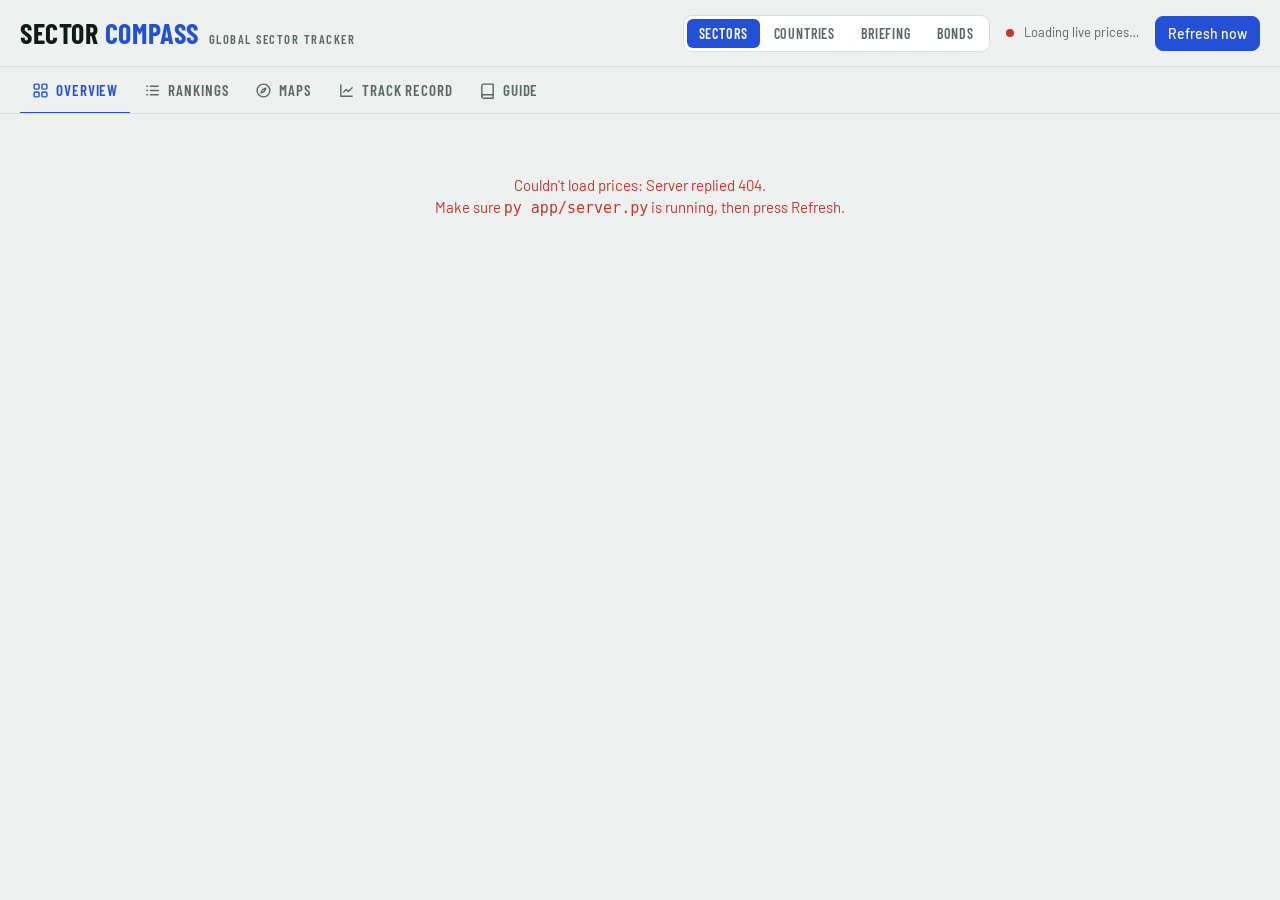
==== app/index.html @ 6d1238df "Link to Bond Compass from every page Co-Authored-By: Claude Opus 5.5 <noreply@anthropic.com>" ====
<!doctype html>
<html lang="en">
<head>
<meta charset="utf-8">
<meta name="viewport" content="width=device-width, initial-scale=1, viewport-fit=cover">
<title>Sector Compass</title>
<meta name="apple-mobile-web-app-capable" content="yes">
<meta name="mobile-web-app-capable" content="yes">
<meta name="apple-mobile-web-app-title" content="Sectors">
<meta name="theme-color" content="#0B1110" media="(prefers-color-scheme: dark)">
<meta name="theme-color" content="#EEF1F0" media="(prefers-color-scheme: light)">
<link rel="preconnect" href="https://fonts.googleapis.com">
<link rel="stylesheet" href="https://fonts.googleapis.com/css2?family=Barlow+Condensed:wght@500;600;700&family=Barlow:wght@400;500;600&family=JetBrains+Mono:wght@400;500&display=swap">
<link rel="stylesheet" href="common.css">
</head>
<body>
<header class="top">
  <div class="wrap">
    <div class="brand"><h1>Sector <span>Compass</span></h1><span class="eyebrow">Global sector tracker</span></div>
    <nav class="pages" aria-label="Pages"><a href="index.html" aria-current="page">Sectors</a><a href="world.html">Countries</a><a href="briefing.html">Briefing</a><a href="https://maxgilbertson.github.io/bond-compass/" title="Bond Compass: world government bonds">Bonds</a></nav>
    <div class="status"><span class="dot" id="dot"></span><span id="stamp">Loading live prices…</span></div>
    <button class="btn primary" id="refresh" type="button">Refresh now</button>
  </div>
</header>
<nav class="viewbar" aria-label="Parts of this page"><div class="wrap views" id="views">
  <button type="button" data-view="overview">Overview</button>
  <button type="button" data-view="rankings">Rankings</button>
  <button type="button" data-view="maps">Maps</button>
  <button type="button" data-view="record">Track record</button>
  <button type="button" data-view="guide">Guide</button>
</div></nav>

<main class="wrap" id="app"><div class="loading">Fetching live prices for sector and theme funds across 6 regions…</div></main>
<div class="tip" id="tip" hidden></div>

<script src="common.js"></script>
<script>
"use strict";
/* ---------------------------------------------------------------- static knowledge */
const SECTORS = {
  tech:   {name:"Technology", kind:"Cyclical growth", what:"Software, computer chips, hardware and IT services.",
           drivers:"How much businesses spend on IT and cloud services, spending on AI data centres, the boom-and-bust cycle in chip demand, profit growth.",
           rates:"A lot. Their profits are expected far in the future, so when interest rates rise, investors pay less for them today.",
           risks:"Prices falling back from high levels, export restrictions, a pause in AI spending, reliance on a few big customers."},
  fin:    {name:"Financials", kind:"Cyclical value", what:"Banks, insurers, brokers, asset managers and stock exchanges.",
           drivers:"Lending growth, the gap between what banks earn on loans and pay on deposits (bigger when long-term rates are well above short-term ones), bad-debt levels, deal-making and trading.",
           rates:"Helped when long-term rates rise above short-term ones; hurt when a recession brings more unpaid loans.",
           risks:"Loan defaults, customers pulling deposits, stricter rules, falling rates squeezing lending profits."},
  health: {name:"Health Care", kind:"Defensive", what:"Drug makers, biotech, medical devices, health insurers and services.",
           drivers:"New drugs and approvals, patents running out, ageing populations, government pricing rules.",
           rates:"Little for big drug makers; a lot for biotech, which relies on raising money.",
           risks:"Rules on drug prices, failed drug trials, patents expiring, cuts to what governments pay."},
  energy: {name:"Energy", kind:"Cyclical / inflation hedge", what:"Oil and gas producers, refiners, pipelines and oilfield services.",
           drivers:"Oil and gas prices, OPEC+ production decisions, how carefully companies spend, dividends and buybacks.",
           rates:"Little. It tends to do well when prices across the economy are rising.",
           risks:"A slump in oil prices, falling demand, windfall taxes, the shift to cleaner energy."},
  indu:   {name:"Industrials", kind:"Cyclical", what:"Aerospace and defence, machinery, transport, construction and trading houses.",
           drivers:"Business investment, factory activity surveys, infrastructure and defence budgets, freight volumes.",
           rates:"Some. Higher borrowing costs slow big projects.",
           risks:"A factory slowdown, supply-chain problems, tariffs and trade disputes."},
  discr:  {name:"Consumer Discretionary", kind:"Cyclical", what:"Things people want but don't need: cars, shops, travel, leisure, homebuilders, online retail.",
           drivers:"How confident shoppers feel, wages after inflation, how easy it is to borrow, the housing market.",
           rates:"A lot. Big purchases like cars and homes are often bought on credit.",
           risks:"Shoppers cutting back, rising unemployment, tariffs on imported goods."},
  staples:{name:"Consumer Staples", kind:"Defensive", what:"Everyday essentials: food, drinks, household and personal products, supermarkets.",
           drivers:"Steady demand, the ability to raise prices, ingredient and packaging costs, sales in emerging markets.",
           rates:"Some. Investors often treat them like bonds because of their steady dividends.",
           risks:"Rising costs, cheaper own-brand competition, weight-loss drugs reducing food sales."},
  util:   {name:"Utilities", kind:"Defensive / bond-like", what:"Electricity, gas and water companies and power producers.",
           drivers:"Profits set by regulators, electricity demand (including data centres), how much they spend on new plants and grids.",
           rates:"A lot. When interest rates rise, their dividends look less attractive next to safer bonds.",
           risks:"Rising interest rates, regulators' decisions, wildfire and storm damage claims."},
  mat:    {name:"Materials", kind:"Cyclical / commodity", what:"Chemicals, metals and mining, steel, building materials and gold miners.",
           drivers:"Commodity prices, demand from China, the US dollar, global factory output.",
           rates:"Little to some. A weaker dollar usually helps.",
           risks:"A China slowdown, too much supply, energy costs for European chemical makers."},
  re:     {name:"Real Estate", kind:"Rate-sensitive income", what:"Property companies and REITs (funds that own buildings): offices, warehouses, homes, data centres.",
           drivers:"How full buildings are, rents, property values, borrowing costs.",
           rates:"A lot. Property values usually fall when long-term interest rates rise.",
           risks:"Loans that must be refinanced at higher rates, empty offices, falling property values."},
  comm:   {name:"Communication Services", kind:"Mixed growth / defensive", what:"Telecoms, media, and online platforms such as search and social media.",
           drivers:"Advertising spending, subscriber growth, the cost of content, spending on mobile and fibre networks.",
           rates:"Some. Telecoms behave like bonds; online platforms behave like tech.",
           risks:"Advertising slumps, competition cases against big platforms, heavy network spending."},
};
const PHASE_COLORS = {"Early cycle":"var(--info)","Mid cycle":"var(--pos)","Late cycle":"var(--warn)","Contraction":"var(--neg)"};
const PHASE_PLAIN = {"Early cycle":"recovery","Mid cycle":"steady growth","Late cycle":"late expansion","Contraction":"recession"};
const phaseMix = cyc => cyc.phases.length>1? `a mix of ${cyc.phases.map(p=>PHASE_PLAIN[p]).join(" and ")}` : PHASE_PLAIN[cyc.phases[0]];
const MACRO_HINT = {
  "^VIX":"How big a swing investors expect in US shares over the next month. Under 16 = calm, over 25 = stressed. Spikes tend to favour steadier sectors like food, utilities and health care.",
  "^TNX":"What the US government pays to borrow for 10 years. When it rises, tech, utility and property shares usually suffer.",
  "CURVE":"How much more the US government pays to borrow for 10 years than for 3 months. Below zero ('inverted') has come before most US recessions.",
  "DX-Y.NYB":"The dollar against the euro, yen, pound and others; watch the direction. A strong dollar hurts US companies that sell abroad, commodities and emerging markets.",
  "CL=F":"Drives energy shares; a cost for airlines and chemical makers. Usually quoted per barrel (159 litres); shown here per litre.",
  "GC=F":"Bought as a safe haven in worrying times. Usually quoted per troy ounce (31.1 grams); shown here per gram.",
  "HG=F":"Copper goes into almost everything that gets built, so its price is a rough gauge of industrial demand. Shown per tonne (1,000 kg), the way the London Metal Exchange quotes it; US futures quote it per pound (0.45 kg).",
  "BTC-USD":"A gauge of how much risk investors are willing to take.",
};
const COLS = [
  {k:"r1d",l:"Today",cap:.02,tip:"Return today (or on the last trading day), including dividends"},
  {k:"r1w",l:"Week",cap:.04,tip:"Return over the last 5 trading days"},
  {k:"r1m",l:"1 mo",cap:.08,tip:"Return over the last month"},
  {k:"r3m",l:"3 mo",cap:.15,tip:"Return over the last 3 months"},
  {k:"ytd",l:"Since Jan 1",cap:.3,tip:"Return since 1 January"},
  {k:"r1y",l:"1 yr",cap:.4,tip:"Return over the last year"},
  {k:"r3y",l:"3 yr avg",cap:.2,tip:"Average yearly return over the last 3 years"},
];

/* ---------------------------------------------------------------- state */
const store = makeStore("sc.");
const S = {data:null, region:store.get("region","all"), q:"", sort:store.get("sort",{k:"score",dir:-1}),
           rrg:store.get("rrg","us"), sel:null, range:"1y", cur:store.get("cur","local"), pcur:store.get("pcur","gbp"),
           cols:store.get("cols","key"), dtab:"summary"};
// returns in the chosen currency: each fund's own currency, or converted into pounds
const rv = (r,k) => S.cur==="gbp" ? (r.gbp||{})[k] : r.m[k];
const curWord = () => S.cur==="gbp" ? "in pounds" : "in each fund's own currency";
const grp = id => (S.data.groups.find(g=>g.id===id)||{});
const groupName = id => grp(id).name||id;
const fundName = sym => { const r=S.data.rows.find(x=>x.symbol===sym); return r? `${r.name} (${groupShort(r.group)})` : sym; };
const groupShort = id => ({us:"US",global:"Global",europe:"Europe",japan:"Japan",canada:"Canada",themes:"Theme"})[id]||id;
// what each fund is compared with, in plain words ("the whole US market (S&P 500)") and short ("S&P 500")
const benchPlain = id => grp(id).plain||"its region's whole market";
const benchShort = id => grp(id).short||"the whole market";
const REGION_MKT = "the whole stock market of its region";
function vsListText(){ // "US sectors and themes vs the S&P 500, ..." built from the data so it stays in sync with universe.py
  const g=id=>grp(id).bench_name;
  return `US sectors and themes vs the ${g("us")}, European vs the ${g("europe")}, Japanese vs ${g("japan")}, Canadian vs the ${g("canada")}, and global sector funds vs all world stocks (${g("global")})`;
}

/* ---------------------------------------------------------------- narrative */
function narrative(r){
  const m=r.m, bp=benchPlain(r.group), bench=S.data.benches[r.group]||{}, out=[];
  const gb=S.cur==="gbp", sign=gb?"£":(CCY_SIGN[r.ccy]||""), fy=gb?(r.gbp||{}).r1y:m.r1y, by=gb?(bench.gbp||{}).r1y:null;
  if(m.r1y!=null){
    let s=`${m.r1y>=0?"Up":"Down"} ${pct(Math.abs(m.r1y),1,false)} over the past year${gb?" in its own currency":""}.`;
    if(m.rs1y!=null){ const br=m.r1y-m.rs1y, shown=(+(m.r1y*100).toFixed(1) - +(br*100).toFixed(1))/100;
      s+=` ${bp[0].toUpperCase()+bp.slice(1)} ${br>=0?"rose":"fell"} ${pct(Math.abs(br),1,false)}, so this did ${betterWorse(shown)}.`;
      const b1=gb?by:br;
      if(sign&&fy!=null&&b1!=null) s+=` ${sign}1,000 put in a year ago would now be about ${sign}${Math.round(1000*(1+fy)).toLocaleString()}, against ${sign}${Math.round(1000*(1+b1)).toLocaleString()} in ${benchShort(r.group)==="world stocks"?"world stocks":"the "+benchShort(r.group)}${gb?" (in pounds)":""}.`; }
    out.push(s);
  }
  out.push(m.trend===4?"Clear uptrend: the price is above its average over the last 50 trading days (about 2½ months) and 200 trading days (about 10 months), and the 10-month average is rising."
    : m.trend===0?"Clear downtrend: the price is below both its 50-day and 200-day averages, and the 200-day average is falling."
    : m.vs200>0?`Mixed trend: it passes ${m.trend} of 4 uptrend checks, and is still above its 200-day (about 10-month) average price.`
    : `Mixed trend: it passes ${m.trend} of 4 uptrend checks, and is below its 200-day (about 10-month) average price, so the long-term trend is not yet repaired.`);
  const qs=quadSentence(m.quad,bp); if(qs) out.push(`Rotation (${m.quad}): ${qs}`);
  const ht=historyText(m,false); if(ht) out.push("Score changes (out of 100): "+ht);
  const bf=bench.facts||{};
  if(m.pe!=null&&bf.pe) out.push(`Price vs profits: buyers pay ${m.pe.toFixed(1)} times the last year's profits here (P/E), against ${bf.pe.toFixed(1)} for ${bp}, `+
    (Math.abs(m.peRel)<0.05?"about the same."
     :`so it is ${pct(Math.abs(m.peRel),0,false)} ${m.peRel>0?"pricier":"cheaper"}.`+
      (m.peRel>0.25?" Investors are paying up for expected growth, so disappointments can hurt."
       :m.peRel<-0.2?" Often cheap for a reason, but low expectations can cushion bad news.":"")));
  if(m.vol!=null){ const bv=(bench.m||{}).vol;
    out.push(`Risk: over the last 3 months its volatility (a measure of typical daily ups and downs, scaled to a year; higher = bumpier) was ${pct(m.vol,0,false)}${bv?`, against ${pct(bv,0,false)} for the ${benchShort(r.group)}`:""}. `+
      `Its biggest drop in the past year was ${pct(Math.abs(m.mdd),1,false)}, and ${m.offHigh>-0.005?"it is at or very near its highest price of the past year":`it is now ${pct(Math.abs(m.offHigh),1,false)} below its highest price of the past year`}.`); }
  if(m.rsi!=null){ if(m.rsi>=70) out.push(`Timing: its recent gains have been much bigger than its recent losses (RSI ${m.rsi.toFixed(0)}; 70 or more is called 'overbought'). Buying right after a sharp run-up carries the risk of a short-term dip.`);
    else if(m.rsi<=30) out.push(`Timing: its recent losses have been much bigger than its recent gains (RSI ${m.rsi.toFixed(0)}; 30 or under is called 'oversold'). Short bounces are common, but it can keep falling, so wait for the trend to turn.`);
    else out.push(`Timing: RSI ${m.rsi.toFixed(0)}: it has not risen or fallen unusually fast lately.`); }
  const cyc=S.data.cycle, fav=cyc.favoured, phase=phaseMix(cyc);
  out.push(fav.includes(r.key) ? `Economic cycle: our US market signals point to ${phase} (see the Overview tab), and this sector has tended to do well then.`
                                                    : `Economic cycle: our US market signals point to ${phase} (see the Overview tab), when this sector has not usually led.`);
  return out;
}
function reasonShort(r){
  const m=r.m, bits=[];
  if(m.rs1y!=null) bits.push(`${aheadBehind(m.rs1y,0)} ${relPrep(m.rs1y)}${benchShort(r.group)==="world stocks"?"world stocks":"the "+benchShort(r.group)} over the past year`);
  bits.push(TREND_WORD[m.trend]);
  if(m.quad) bits.push(QUAD_PLAIN[m.quad]);
  if(m.d1w!=null&&Math.abs(m.d1w)>=1) bits.push(`score ${m.d1w>0?"up":"down"} ${Math.round(Math.abs(m.d1w))} this week`);
  if(m.rsi>=70) bits.push("rose fast recently"); if(m.rsi<=30) bits.push("fell fast recently");
  return bits.join(" · ");
}

/* ---------------------------------------------------------------- render: page */
function filtered(){
  const q=S.q.trim().toLowerCase();
  return S.data.rows.filter(r=>(S.region==="all"||r.group===S.region) &&
    (!q || (r.name+" "+r.symbol+" "+r.fund+" "+groupName(r.group)+" "+(SECTORS[r.key]||{}).name).toLowerCase().includes(q) || holdingMatch(r)));
}
function sorted(rows){
  const {k,dir}=S.sort, get = r => k==="name"?r.name : k==="quad"?["Lagging","Improving","Weakening","Leading"].indexOf(r.m.quad) : COLS.some(c=>c.k===k)? rv(r,k) : r.m[k];
  return rows.slice().sort((a,b)=>{ const x=get(a), y=get(b); if(x==null) return 1; if(y==null) return -1;
    return (typeof x==="string"? x.localeCompare(y) : x-y)*dir; });
}
const seg=(attr,cur,opts,label)=>`<span class="seg" role="group" aria-label="${label}">${opts.map(([v,l])=>`<button type="button" data-${attr}="${v}" aria-pressed="${cur===v}">${l}</button>`).join("")}</span>`;

function render(){
  const D=S.data, app=$("#app"), n=D.rows.length;
  // a remembered choice from an older version (e.g. the removed "Countries" group) falls back to a valid one
  if(S.region!=="all"&&!D.groups.some(g=>g.id===S.region)) S.region="all";
  if(!D.groups.some(g=>g.id===S.rrg)) S.rrg="us";
  if(!COLSETS.some(([k])=>k===S.cols)) S.cols="key";
  app.innerHTML = `
  <div class="view" data-view="overview">
    <div class="intro">${icon("info",17)}<span>Each sector fund is compared with <b>the whole stock market of its own region</b> (US Technology with the S&amp;P 500, for example) and given a <b>score from 0 to 100</b>: 50 is the middle, 60 or more is favoured, under 40 is weak. It describes what has been happening, not what will happen. <a href="#guide">How to read this page</a></span></div>
    <section>${secHead({eyebrow:"At a glance",title:"Today in sectors"})}${heroGrid(heroCards())}</section>
    <section>${secHead({eyebrow:"Shortlist",title:"What the data favours today",lead:`The strongest, the improving and the weakest of all ${n} funds. Click a card for the full breakdown.`,right:trustBadge(D.backtest)})}
      ${more("shortlist",`<p>The score combines how each fund has done against the whole stock market of its region (over 3, 6 and 12 months), how healthy its price trend is, its gain for the risk taken, and the size of its biggest recent drop.</p><p><b>Turnaround watch</b> lists funds that have been behind their region's market lately but are improving: wait until the price trend turns up too. Read the <a href="#limits">limitations</a> before acting on any of it.</p>`)}
      <div class="picks">${ideas()}</div></section>
    <section id="economy">${secHead({eyebrow:"Economic backdrop",title:"Where is the economy in its cycle?",lead:"An automatic read of US market signals. Different sectors have tended to do best in different phases."})}
      ${more("cycle-how",`<p>Economies move through phases: recovery, steady growth, late expansion and recession. This read combines the gap between long- and short-term interest rates, oil, copper against gold, how nervous investors are, and the US stock market's trend.</p>`)}
      <div class="backdrop">${cycleCard()}<div class="macro">${macroTiles()}</div></div>
      <div style="margin-top:10px">${more("macro-how",macroHints(),"What these measures mean")}</div></section>
    ${changesSection(D.changes,{nameOf:fundName,noun:"funds"})}
  </div>

  <div class="view" data-view="rankings">
    <section id="ranking">${secHead({eyebrow:"Full ranking",title:"Every sector, scored",lead:`All ${n} funds. Click a row for its full breakdown, or a column header to sort.`})}
      <div class="toolbar"><div class="tabs" role="group" aria-label="Region">${[["all","All"],...D.groups.map(g=>[g.id,groupShort(g.id)])].map(([id,l])=>
          `<button class="tab" type="button" data-region="${id}" aria-pressed="${S.region===id}">${esc(l==="Theme"?"Themes":l)}</button>`).join("")}</div>
        <input class="search" id="search" type="search" placeholder="Search sector, ticker or company (e.g. Nvidia)" value="${esc(S.q)}" aria-label="Search"></div>
      <div class="toolbar"><span class="seg-lab">Columns</span>${seg("cols",S.cols,COLSETS,"Columns to show")}
        <span class="seg-lab">Returns in</span>${seg("cur",S.cur,[["local","Own currency"],["gbp","Pounds (£)"]],"Return currency")}</div>
      <div class="tablebox" id="tablebox"></div>
      <div style="margin-top:10px">${more("glossary",glossary(n),"What do the columns mean?")}</div></section>
  </div>

  <div class="view" data-view="maps">
    <section>${secHead({eyebrow:"Maps",title:"Where sectors stand",lead:"Who is gaining on their market right now, and how each sector scores in each region."})}
    <div class="two">
      <div class="card panel rrgbox">${secHead({eyebrow:"Rotation map",title:"Who is gaining on the market?",h:"h3",
          right:`<select id="rrgsel" class="btn" aria-label="Region for rotation map">${D.groups.map(g=>`<option value="${g.id}" ${S.rrg===g.id?"selected":""}>${esc(g.name)}</option>`).join("")}</select>`})}
        <p class="note" id="rrgcap" style="margin:0 0 8px"></p>
        ${more("rrg-how",`<p>Right of centre = doing better than the market lately; left = doing worse. Above centre = gaining ground; below = losing ground. Funds tend to circle clockwise: Improving → Leading → Weakening → Lagging. The big dot is today; the tail shows the last 6 weeks. Click a dot for the full breakdown.</p>`,"How to read this map")}
        <div id="rrg"></div></div>
      <div class="card panel">${secHead({eyebrow:"Across regions",title:"Same sector, different region",h:"h3"})}
        <p class="note" style="margin:0 0 8px">Average score (0–100) of each sector's funds in each region: green = strong, red = weak. Click a cell for its best fund.</p>
        ${more("matrix-how",`<p>Each fund is judged against its own region's whole stock market, so this shows where a sector is strong within its region; it doesn't directly compare one region's returns with another's. ✓ = this sector has usually done well in the economy's current phase.</p>`,"How to read this table")}
        <div style="overflow-x:auto">${matrix()}</div></div>
    </div></section>
  </div>

  <div class="view" data-view="record">
    ${paperSection(D.paper,{noun:"sector funds",nameOf:fundName,mkt:"each holding's own regional market",cur:S.pcur})}
    ${backtestSection(D.backtest,{noun:"funds",one:"fund",vs:"the whole stock market of their own region",vsShort:"their region's whole market",vsList:vsListText()})}
  </div>

  <div class="view" data-view="guide">${guide(n)}</div>`;

  renderTable(); restoreOpen(app); Views.apply();
  const press=(attr,v)=>app.querySelectorAll(`[data-${attr}]`).forEach(x=>x.setAttribute("aria-pressed",x.dataset[attr]===v));
  app.querySelectorAll("[data-cur]").forEach(b=>b.onclick=()=>{S.cur=b.dataset.cur;store.set("cur",S.cur);press("cur",S.cur);renderTable();});
  app.querySelectorAll("[data-cols]").forEach(b=>b.onclick=()=>{S.cols=b.dataset.cols;store.set("cols",S.cols);press("cols",S.cols);renderTable();});
  app.querySelectorAll("[data-region]").forEach(b=>b.onclick=()=>{S.region=b.dataset.region;store.set("region",S.region);press("region",S.region);renderTable();});
  app.querySelectorAll("[data-pcur]").forEach(b=>b.onclick=()=>{S.pcur=b.dataset.pcur;store.set("pcur",S.pcur);const y=scrollY;render();scrollTo(0,y);});
  $("#search").oninput=e=>{S.q=e.target.value;renderTable();};
  $("#rrgsel").onchange=e=>{S.rrg=e.target.value;store.set("rrg",S.rrg);renderRRG();};
}

/* ---------------------------------------------------------------- overview */
function heroCards(){
  const D=S.data, rs=D.rows.filter(r=>r.m.score!=null), n=rs.length, cyc=D.cycle;
  const top=rs.slice().sort((a,b)=>b.m.score-a.m.score)[0];
  const riser=rs.filter(r=>r.m.d1w!=null).sort((a,b)=>b.m.d1w-a.m.d1w)[0];
  const up=rs.filter(r=>r.m.vs200!=null&&r.m.vs200>0).length, vix=(D.macro||{})["^VIX"];
  const mood=v=>v<16?"Calm":v<=25?"Normal":"Stressed";
  return [
    stat({label:"Economic read",ico:"conditions",href:"#economy",value:`<i class="dotc" style="background:${PHASE_COLORS[cyc.primary]}"></i>${esc(cyc.phase)}`,
      body:`<div class="phasebar">${Object.entries(cyc.weights).map(([k,v])=>`<i style="flex:${v};background:${PHASE_COLORS[k]}" title="${esc(k)}: ${Math.round(v*100)}% of the evidence"></i>`).join("")}</div>`,
      sub:esc(cap(phaseMix(cyc)))}),
    top&&stat({label:"Highest score",ico:"award",open:top.symbol,body:ringRow(top.m.score,top.name,`${esc(groupName(top.group))} · ${esc(top.m.signal)}`)}),
    riser&&riser.m.d1w>=1&&stat({label:"Biggest score rise this week",ico:"up",open:riser.symbol,
      body:ringRow(riser.m.score,riser.name,`${esc(groupName(riser.group))} · up ${Math.round(riser.m.d1w)} this week`)}),
    stat({label:`Signals across all ${n} funds`,ico:"bars",href:"#ranking",body:sigDist(rs.map(r=>r.m.signal))}),
    stat({label:"In a long-term uptrend",ico:"trend",value:`${up} <span class="muted" style="font-size:16px;font-weight:500">of ${n}</span>`,body:meter(up/n),
      sub:"funds trading above their 200-day (about 10-month) average price"}),
    vix&&stat({label:"Fear gauge (VIX)",ico:"gauge",value:vix.price.toFixed(1),body:sparkSVG(vix.spark,{w:200,h:30,color:"var(--warn)"}),
      sub:`${mood(vix.price)}: under 16 is calm, over 25 is stressed. Chart: 6 months.`}),
  ];
}
function cycleCard(){
  const cyc=S.data.cycle, fav=cyc.favoured;
  return `<div class="card cycle">
    <div><div class="eyebrow">Current read</div><div class="phase"><i class="dotc" style="background:${PHASE_COLORS[cyc.primary]};width:16px;height:16px"></i>${esc(cyc.phase)}</div>
      <div class="muted" style="font-size:14px;margin-top:4px">${esc(cap(phaseMix(cyc)))}</div></div>
    <div class="phasebar" title="How the evidence is weighted between the four phases">${Object.entries(cyc.weights).map(([k,v])=>`<i style="flex:${v};background:${PHASE_COLORS[k]}" title="${esc(k)}: ${Math.round(v*100)}% of the weighted evidence"></i>`).join("")}</div>
    <div class="phaselegend">${Object.entries(cyc.weights).map(([k,v])=>`<span><i class="sw" style="background:${PHASE_COLORS[k]}"></i>${esc(k.replace(" cycle",""))} (${esc(PHASE_PLAIN[k])}) <b>${Math.round(v*100)}%</b></span>`).join("")}</div>
    <div><div class="eyebrow" style="margin-bottom:6px">Sectors that have usually done well in this phase</div>
      <div class="chips">${fav.map(k=>`<span class="chip" title="${esc(SECTORS[k].what)}">${esc(SECTORS[k].name)}</span>`).join("")}</div></div>
    ${more("cycle-why",`<ul>${cyc.notes.map(x=>`<li>${esc(x)}</li>`).join("")}</ul>`,"Why we read it this way")}
  </div>`;
}
const MACRO_ORDER=["^VIX","^TNX","CURVE","DX-Y.NYB","CL=F","GC=F","HG=F","BTC-USD"];
function macroTiles(){
  const M=S.data.macro, DOLLAR=new Set(["CL=F","GC=F","HG=F","BTC-USD"]);
  const before=(m,dp,u="")=>`prev close ${(m.price/(1+m.r1d)).toFixed(dp)}${u} · 3 mo ago ${(m.price/(1+m.r3m)).toFixed(dp)}${u}`;
  return MACRO_ORDER.map(sym=>{
    if(sym==="CURVE"){ const a=M["^TNX"], b=M["^IRX"]; if(!a||!b) return "";
      const v=a.price-b.price; return `<div class="tile" title="${esc(MACRO_HINT.CURVE)}"><span class="lab">Yield curve (long minus short rates)</span><span class="val ${v<0?"neg":""}">${v>0?"+":""}${v.toFixed(2)}%</span>
        <span class="chg"><span class="muted">10-yr ${a.price.toFixed(2)}% vs 3-mo ${b.price.toFixed(2)}%</span></span></div>`; }
    const m=M[sym]; if(!m) return "";
    const val = sym==="^TNX"? m.price.toFixed(2)+"%" : sym==="CL=F"? "$"+m.price.toFixed(3) : (DOLLAR.has(sym)?"$":"")+money(m.price);
    const chg = sym==="^TNX"? `<span class="muted">${before(m,2,"%")}</span>`
              : sym==="^VIX"? `<span class="muted">${before(m,1)}</span>`
              : `<span class="${cls(m.r1d)}">Today ${pct(m.r1d)}</span><span class="${cls(m.r3m)}">3 mo ${pct(m.r3m)}</span>`;
    const up = sym==="^VIX"||sym==="^TNX" ? "var(--warn)" : null;
    return `<div class="tile" title="${esc(MACRO_HINT[sym]||"")}"><span class="lab">${esc(m.label)}</span><span class="val">${val}</span>
      <span class="chg">${chg}</span>${sparkSVG(m.spark,{w:200,h:30,color:up})}</div>`;
  }).join("");
}
function macroHints(){ const M=S.data.macro;
  return `<ul>${MACRO_ORDER.map(sym=>{ const lab=sym==="CURVE"?"Yield curve (long minus short rates)":(M[sym]||{}).label;
    return lab?`<li><b>${esc(lab)}</b>: ${esc(MACRO_HINT[sym])}</li>`:""; }).join("")}</ul><p>Each small chart shows the last 6 months.</p>`; }

function pickRow(r){
  const m=r.m, bs=benchShort(r.group), tags=[];
  if(m.rs1y!=null) tags.push(tag(esc(`${aheadBehind(m.rs1y,0)} ${relPrep(m.rs1y)}${bs}, 1 yr`),near0(m.rs1y)?"":m.rs1y>0?"pos":"neg"));
  if(m.trend!=null) tags.push(tag(esc(cap(TREND_WORD[m.trend])),m.trend>=3?"pos":m.trend<=1?"neg":""));
  if(m.quad) tags.push(tag(esc(m.quad),QUAD_TONE[m.quad],`title="${esc(cap(QUAD_PLAIN[m.quad]))}"`));
  if(m.d1w!=null&&Math.abs(m.d1w)>=3) tags.push(tag(`Score ${sgn(m.d1w)} this week`,m.d1w>0?"pos":"neg"));
  if(m.rsi>=70) tags.push(tag("Rose fast","warn"));
  const c=m.series.c, sp=sparkSVG(c.filter((_,j)=>j%4===0||j===c.length-1),{w:64,h:28});
  return pickCard({key:r.symbol,name:r.name,sub:`${groupShort(r.group)} · ${r.symbol}`,score:m.score,tags,spark:sp,title:`${reasonShort(r)} · ${upDown(m.r1y,0)} in a year`});
}
function ideas(){
  const rows=S.data.rows.filter(r=>r.m.score!=null);
  const lead = rows.slice().sort((a,b)=>b.m.score-a.m.score).slice(0,5);
  const turn = rows.filter(r=>r.m.quad==="Improving" && r.m.rrg && r.m.rrg.length>1)
    .map(r=>({r,mom:r.m.rrg[r.m.rrg.length-1][1]-r.m.rrg[0][1]+(r.m.trend*0.5)+((r.m.d1m||0)/10)}))
    .sort((a,b)=>b.mom-a.mom).slice(0,5).map(x=>x.r);
  const avoid = rows.slice().sort((a,b)=>a.m.score-b.m.score).slice(0,5);
  const col=(title,ico,tone,desc,list)=>`<div class="card pickcol"><h3><span class="pc-ico ${tone}">${icon(ico,16)}</span>${title}</h3><p>${desc}</p>${list.map(pickRow).join("")||'<p class="muted">Nothing qualifies right now.</p>'}</div>`;
  return col("Leaders","trend","pos","Highest scores: rising and ahead of their region's whole market.",lead)+
         col("Turnaround watch","up","info","Behind their region's market lately, but improving.",turn)+
         col("Weakest for now","down","neg","Lowest scores: behind their market, with weak trends.",avoid);
}

/* ---------------------------------------------------------------- rankings */
const COLSETS=[["key","Key figures"],["returns","Returns"],["risk","Risk & value"],["all","Everything"]];
// each column says which sets it appears in: k = key figures, r = returns, v = risk & value ("Everything" shows all)
function tableCols(){
  const n=S.data.rows.length, fav=S.data.cycle.favoured;
  const vsHead = S.region==="all"? "vs whole mkt, 6 mo" : `vs ${benchShort(S.region)}, 6 mo`;
  const th=(k,l,c="",title="")=>`<th class="${c}" ${k?`data-k="${k}"`:'style="cursor:default"'} ${k&&S.sort.k===k?`data-dir="${S.sort.dir>0?"▲":"▼"}"`:""} title="${esc(title)}">${l}</th>`;
  const IN={r1d:"kr",r1w:"r",r1m:"kr",r3m:"r",ytd:"r",r1y:"kr",r3y:"r"};
  return [
    {s:"krv",th:()=>th(null,"#","l"),td:(r,i)=>`<td class="rank l">${i+1}</td>`},
    {s:"krv",th:()=>th("name","Sector","l sticky"),td:r=>{ const hit=holdingMatch(r);
      return `<td class="l sticky"><div class="nmcell"><b>${esc(r.name)}</b><small>${esc(r.symbol)} · ${esc(groupShort(r.group))} · vs ${esc(benchShort(r.group))}${hit?` · holds ${esc(hit.name)} ${pct(hit.pct,1,false)}`:""}</small></div></td>`; }},
    {s:"krv",th:()=>th("score","Score (0–100)","l",`Ranks each fund against all ${n}: 50 = middle, 60+ favoured, under 40 weak. Signals: 80+ Strong overweight · 60–79 Overweight · 40–59 Neutral · 20–39 Underweight · under 20 Avoid.`),
      td:r=>`<td class="l"><div class="scorecell"><span class="num" style="width:26px;text-align:right">${r.m.score==null?"–":Math.round(r.m.score)}</span><span class="bar"><i style="width:${r.m.score||0}%;background:${scoreColor(r.m.score)}"></i></span>${sigPill(r.m.signal)}</div></td>`},
    {s:"k",th:()=>th("d1w","Score chg (wk)","","How much the score (out of 100) rose or fell over the past week"),td:r=>`<td>${delta(r.m.d1w,scoreChangeTip(r.m))}</td>`},
    ...COLS.map(c=>({s:IN[c.k],th:()=>th(c.k,c.l,"",`${c.tip}, ${curWord()}`),td:r=>`<td class="n" style="${heat(rv(r,c.k),c.cap)}">${pct(rv(r,c.k))}</td>`})),
    {s:"kr",th:()=>th("rs6m",vsHead,"","How far ahead (+) or behind (−) the whole stock market of its own region over 6 months"),
      td:r=>`<td class="n" style="${heat(r.m.rs6m,.2)}" title="${esc(`${aheadBehind(r.m.rs6m)} ${relPrep(r.m.rs6m)}${benchPlain(r.group)} over 6 months`)}">${pct(r.m.rs6m)}</td>`},
    {s:"kv",th:()=>th("trend","Trend","","Uptrend checks passed, out of 4"),td:r=>`<td>${trendBars(r.m.trend)}</td>`},
    {s:"v",th:()=>th("rsi","Heat (RSI)","","Compares the size of recent gains with recent losses (14 trading days), 0–100: 70 or more = sharp run-up, 30 or under = sharp fall"),
      td:r=>`<td class="n" style="${r.m.rsi>=70?"color:var(--warn)":r.m.rsi<=30?"color:var(--info)":""}">${r.m.rsi==null?"–":r.m.rsi.toFixed(0)}</td>`},
    {s:"v",th:()=>th("vol","Swings","","How bumpy the price has been over the last 3 months, as a yearly rate (volatility)"),td:r=>`<td class="n">${pct(r.m.vol,0,false)}</td>`},
    {s:"v",th:()=>th("offHigh","From 1-yr high","","How far below its highest price of the past year (0% = at the high)"),td:r=>`<td class="n">${pct(r.m.offHigh,1)}</td>`},
    {s:"v",th:()=>th("pe","P/E","","Price vs profits: what buyers pay for each $1 of the companies' profits over the last 12 months. Lower = cheaper"),
      td:r=>{ const m=r.m; return `<td class="n" title="${m.peRel==null?"":esc(`${pct(Math.abs(m.peRel),0,false)} ${m.peRel>0?"pricier":"cheaper"} than ${benchPlain(r.group)}`)}" style="${m.peRel==null?"":m.peRel>0.25?"color:var(--warn)":m.peRel<-0.2?"color:var(--info)":""}">${m.pe==null?"–":m.pe.toFixed(1)}</td>`; }},
    {s:"v",th:()=>th("yld","Dividend","","Dividends paid over the last 12 months, as a % of today's price"),td:r=>`<td class="n">${pct(r.m.yld,1,false)}</td>`},
    {s:"v",th:()=>th("beta","Beta","","Yahoo's beta: how much it has tended to move when its reference market moves. 1 = in step, above 1 = bigger moves"),td:r=>`<td class="n">${r.m.beta==null?"–":r.m.beta.toFixed(2)}</td>`},
    {s:"v",th:()=>th("aum","Fund size","","Money invested in the fund, in US dollars"),td:r=>`<td class="n">${bigMoney(r.m.aum,"USD")}</td>`},
    {s:"v",th:()=>th("fee","Fee/yr","","Yearly fund fee: 0.08% = $8 a year per $10,000 invested"),td:r=>`<td class="n">${pct(r.m.fee,2,false)}</td>`},
    {s:"k",th:()=>th("quad","Rotation","l","Over roughly the last two months vs its region's whole market: Leading = ahead and pulling away · Weakening = ahead but its edge is fading · Lagging = behind and slipping · Improving = behind but improving"),
      td:r=>`<td class="l"><span class="q q-${r.m.quad}" title="${esc(r.m.quad?`${QUAD_PLAIN[r.m.quad]} vs ${benchPlain(r.group)}`:"")}">${esc(r.m.quad||"–")}</span></td>`},
    {s:"",th:()=>th("top10","Top holdings","l","Its three biggest companies; the % is how much of the fund sits in its 10 biggest"),td:r=>`<td class="l">${topCell(r)}</td>`},
    {s:"kv",th:()=>th(null,"Flags","l","Warnings: hover a flag for what it means"),td:r=>`<td class="l">${flagsHTML(r.m)}</td>`},
    {s:"",th:()=>th(null,"Cycle","","This sector has usually done well in the economy's current phase"),
      td:r=>`<td>${fav.includes(r.key)?'<span class="fit" title="This sector has usually done well in the economy\'s current phase">✓</span>':""}</td>`},
    {s:"kr",th:()=>th(null,"Past year","","Price over the last 12 months"),td:r=>`<td>${sparkSVG(r.m.series.c.filter((_,j)=>j%3===0||j===r.m.series.c.length-1))}</td>`},
  ];
}
function renderTable(){
  const rows=sorted(filtered()), code={key:"k",returns:"r",risk:"v"}[S.cols];
  const cols=tableCols().filter(c=>!code||c.s.includes(code));
  $("#tablebox").innerHTML = rows.length? `<table><thead><tr>${cols.map(c=>c.th()).join("")}</tr></thead>
    <tbody>${rows.map((r,i)=>`<tr data-open="${esc(r.symbol)}">${cols.map(c=>c.td(r,i)).join("")}</tr>`).join("")}</tbody></table>`
    : `<p class="loading">No sectors match “${esc(S.q)}”.</p>`;
  $("#tablebox").querySelectorAll("th[data-k]").forEach(h=>h.onclick=()=>{const k=h.dataset.k;
    S.sort = S.sort.k===k? {k,dir:-S.sort.dir} : {k,dir:k==="name"?1:-1}; store.set("sort",S.sort); renderTable();});
}
function glossary(n){ return `<div class="glossary">
  <div><b>Score (0–100)</b> ranks each fund against all ${n}. 50 = middle; 60+ = favoured (Overweight: hold more than usual); under 40 = weak (Underweight or Avoid).</div>
  <div><b>vs whole mkt, 6 mo</b> how far ahead (+) or behind (−) the whole stock market of its own region over 6 months: ${esc(vsListText())}.</div>
  <div><b>Score chg (wk)</b> how much the score moved this week.</div>
  <div><b>Trend</b> 4 uptrend checks: price above its 50-day average · above its 200-day average · 50-day above 200-day · 200-day rising. 4 bars = clear uptrend.</div>
  <div><b>Heat (RSI)</b> compares the size of recent gains with recent losses (last 14 trading days). 70 or more (amber) = sharp run-up, which can pause; 30 or under (blue) = sharp fall, which can bounce.</div>
  <div><b>Swings</b> volatility: how bumpy the price has been over the last 3 months, scaled to a year. Higher = bigger ups and downs.</div>
  <div><b>P/E</b> what buyers pay for each $1 of yearly profits. Amber = over 25% pricier than its region's market; blue = over 20% cheaper.</div>
  <div><b>Rotation</b> vs its region's whole market over roughly the last two months (so it can differ from the 6-month and 1-year figures): <span class="q q-Leading">Leading</span> = ahead and pulling away · <span class="q q-Weakening">Weakening</span> = ahead but its edge is fading · <span class="q q-Lagging">Lagging</span> = behind and slipping · <span class="q q-Improving">Improving</span> = behind but improving.</div>
  <div><b>Columns</b> "Key figures" shows the essentials; "Returns" and "Risk &amp; value" show more of each; "Everything" adds top holdings and <b class="fit">✓</b> (this sector has usually done well in the economy's current phase).</div></div>`; }

function topCell(r){
  const h=r.holdings; if(!h||!h.length) return '<span class="muted">–</span>';
  const hit=holdingMatch(r);
  if(hit) return `<span class="tops"><mark>${esc(hit.name)} ${pct(hit.pct,1,false)}</mark></span>`;
  const short=s=>s.replace(/ (Inc|Corp|Corporation|Co|Ltd|Plc|PLC|AG|SA|SE|NV|ASA|Holdings?|Group|Class [A-C]|Company|Incorporated)\.?$/i,"").replace(/ (Inc|Corp|Co|Ltd|Plc)\.?$/i,"");
  return `<span class="tops" title="${esc(h.map(x=>x.name+" "+pct(x.pct,1,false)).join("\n"))}">${esc(h.slice(0,3).map(x=>short(x.name)).join(", "))}<small>top 10 = ${pct(r.m.top10,0,false)} of fund</small></span>`;
}

/* ---------------------------------------------------------------- maps */
function renderRRG(){
  const bp=benchPlain(S.rrg), bs=benchShort(S.rrg);
  $("#rrgcap").textContent=`Compared with ${bp}, over roughly the last two months.`;
  rrgChart($("#rrg"), S.data.rows.filter(r=>r.group===S.rrg&&r.m.rrg&&r.m.rrg.length)
    .map(r=>({key:r.symbol,label:r.name,rrg:r.m.rrg,quad:r.m.quad})), {vs:bs==="world stocks"?"world stocks":"the "+bs});
}
function matrix(){
  const regs=["us","global","europe","japan","canada","themes"], keys=Object.keys(SECTORS);
  const fav=S.data.cycle.favoured;
  const cell=(k,g)=>{ const rs=S.data.rows.filter(r=>r.key===k&&r.group===g&&r.m.score!=null);
    if(!rs.length) return `<td class="cell empty" title="No fund for this sector here">·</td>`;
    const avg=rs.reduce((a,r)=>a+r.m.score,0)/rs.length, best=rs.slice().sort((a,b)=>b.m.score-a.m.score)[0];
    const t=(avg-50)/50, bg=`color-mix(in oklab,var(${t>0?"--pos":"--neg"}) ${Math.round(Math.abs(t)*55)}%,transparent)`;
    return `<td class="cell" style="background:${bg}" data-open="${esc(best.symbol)}" title="${esc(rs.map(r=>r.name+" "+Math.round(r.m.score)).join(", "))}">${Math.round(avg)}</td>`; };
  return `<table class="matrix"><thead><tr><th class="l"></th>${regs.map(g=>`<th title="${esc("Compared with "+benchPlain(g))}">${esc(g==="themes"?"Themes (US-listed)":groupShort(g))}</th>`).join("")}</tr></thead>
    <tbody>${keys.map(k=>`<tr><td class="l" title="${esc(SECTORS[k].what)}">${esc(SECTORS[k].name)}${fav.includes(k)?' <span class="fit" title="Has usually done well in the economy\'s current phase">✓</span>':""}</td>${regs.map(g=>cell(k,g)).join("")}</tr>`).join("")}</tbody></table>`;
}

/* ---------------------------------------------------------------- guide */
function guide(n){
  const D=S.data, bt=D.backtest;
  return `<section>${secHead({eyebrow:"Guide",title:"How to read and use this page",lead:"Open any topic below."})}
    <div class="acc">
      ${fold("g-read","How to read this page",`<p>This page covers <b>sectors and themes only</b>; whole countries are on the <a href="world.html">Countries page</a>. Each sector fund is compared with <b>the whole stock market of its own region</b>. For example, US Technology is compared with the S&amp;P 500, the 500 biggest US companies across every sector. "Ahead" means the sector did better than simply owning that whole market; "behind" means it did worse.</p>
        <p>Each fund also gets a <b>score from 0 to 100</b> that ranks it against the other ${n-1}: 50 is the middle, 60 or more is favoured, under 40 is weak. Everything is based on past prices, so it describes what has been happening, not what will happen.</p>
        <p>The tabs at the top split the page up: <b>Overview</b> for today's picture, <b>Rankings</b> for every fund, <b>Maps</b> for the rotation map and the region grid, and <b>Track record</b> for how the score has done. Click any fund, anywhere, for its full breakdown.</p>`,true)}
      ${fold("g-score","How the score works",`<p>Each fund gets a 0–100 rank on six measures (100 = best of all ${n} funds), and the ranks are combined with these weights:</p>
        <ul>${Object.entries(D.weights).map(([k,w])=>`<li title="${esc(partTip(k,"its region's whole market"))}">${esc(partName(k,"its region's whole market"))}: <b>${Math.round(w*100)}%</b></li>`).join("")}</ul>
        <p>What each fund is compared with: ${esc(vsListText())}. That way a sector doesn't look good just because its whole market went up.</p>`)}
      ${fold("g-signals","Reading the signals",`<ul>
        <li>${sigPill("Strong overweight")} (80+) and ${sigPill("Overweight")} (60–79): usually doing better than its region's whole market with a healthy trend; a case for holding more of it than its usual share.</li>
        <li>${sigPill("Neutral")} (40–59): no clear lean either way; a normal amount.</li>
        <li>${sigPill("Underweight")} (20–39) and ${sigPill("Avoid")} (under 20): usually behind its region's whole market with a weak trend; a case for holding less, or none.</li>
        <li><b>Score chg (wk)</b> shows whether a score is rising or fading. A rising score often comes before a better signal.</li>
        <li><b>Improving</b> on the rotation map flags funds catching up before the score does.</li>
        <li><b>Rose fast</b> flags suggest waiting for a dip, even for strong sectors.</li></ul>`)}
      ${fold("g-cols","What the table columns mean",glossary(n))}
      ${fold("g-updates","What updates, and when",`<p><b>With every price update</b> (${STATIC?"about every 15–30 minutes":"every 5 minutes"}): returns, trend, heat, swings, every score and signal, score changes and history, flags, the rotation map, the economic read, the shortlists and every written verdict. Scores use the latest trade price. Open pages pick up new data by themselves.</p>
        <p><b>Every weekday after the US close:</b> a snapshot of every score is saved, which feeds "What changed recently". <b>At the start of each month:</b> the practice portfolios are re-picked, and the test on past data adds the month just finished.</p>
        <p><b>Once a day:</b> top-10 holdings, fund size, P/E, dividend yield, beta and fees. <b>Fixed:</b> the sector descriptions and which sectors suit which economic phase.</p>
        <p class="muted" style="font-size:12.5px">${n} funds${D.errors.length?` · unavailable: ${esc(D.errors.join(", "))}`:""}</p>`)}
    </div></section>
  <section id="limits">${secHead({eyebrow:"Read before relying on it",title:"Limitations",lead:"A screening tool that summarises price behaviour. It is not a forecast, and it should be one input among several."})}
    <div class="acc">
      ${fold("l-data","The data",`<ul>
        <li>Prices come from Yahoo Finance's free, unofficial feed. They can be about 15 minutes late, and the feed can have gaps, errors or stop working without notice.</li>
        <li>Yahoo's history occasionally contains wrong prices (for example, TOPIX at a tenth of its value for two days in March 2026). Short glitches that snap back are filtered out; longer ones could still slip through.</li>
        <li>The website depends on GitHub's scheduler, which can run late. The status line at the top turns amber ("Delayed") if data is more than an hour old.</li>
        <li>Each region only moves while its stock exchange is open, so Japan, Europe and North America update at different times of day.</li>
        <li>Fund facts (P/E, dividend yield, beta, fees, fund size) are Yahoo's figures and can lag or differ from the fund provider's own. Yahoo has no fee figure for the Japanese TOPIX-17 funds.</li>
        <li>Holdings are as of the provider's last update, which can be weeks old.</li></ul>`)}
      ${fold("l-analysis","The analysis",`<ul>
        <li>Scores are built only from past prices. They don't see profits, valuations, news, policy or events that haven't moved prices yet.</li>
        <li>Funds that have been beating the market tend to keep doing so for 3–12 months on average ("momentum"), but this reverses sharply at turning points, which is exactly when it hurts most.</li>
        <li>${!bt?"The score has not been tested on past data yet.":btStrength(bt).cls==="good"?"Tested on past data, high-scoring funds went on to do clearly better than low-scoring ones, but not in every month.":btStrength(bt).cls==="weak"?"Tested on past data, high-scoring funds did better than low-scoring ones on average, but the results swung so much from month to month that this could still be luck.":"Tested on past data, high-scoring funds did not reliably do better than low-scoring ones."} The test also only includes funds picked in 2026, with hindsight. See <a href="#track">the full test</a>.</li>
        <li>Scores rank funds against each other, so a fund's score can change because other funds moved.</li>
        <li>The economic read uses a handful of US market signals and simple rules, and applies them to every region. Which sectors "suit" each phase is a historical tendency, not a rule.</li>
        <li>The rotation map is a simplified version of a method called Relative Rotation Graphs, not the licensed original.</li></ul>`)}
      ${fold("l-invest","Investing with it",`<ul>
        <li>Returns include dividends. They're shown in each fund's own currency or converted into pounds, and leave out trading costs, the gap between buying and selling prices, and taxes.</li>
        <li>Some funds (European, Japanese and Canadian listings) may not be available to you, may be taxed differently, or may have few buyers and sellers, so prices can jump.</li>
        <li>Fund sizes are converted to US dollars at today's exchange rate.</li>
        <li>The fund list is hand-picked and doesn't cover every sector, market or share class.</li>
        <li>Past performance does not guarantee future returns.</li></ul>`)}
    </div>
    <p class="disclaimer">For research and education only. This is not personalised investment advice. Check a fund's costs, holdings, risks and suitability for you before investing, and consider speaking to a licensed adviser.</p>
  </section>`;
}

/* ---------------------------------------------------------------- detail drawer */
const DTABS=[["summary","Summary"],["history","History"],["fund","Inside the fund"],["background","Background"]];
function band(v,cuts,words){ for(let i=0;i<cuts.length;i++) if(v>=cuts[i]) return words[i]; return words[words.length-1]; }
function openDetail(sym){
  const r=S.data.rows.find(x=>x.symbol===sym); if(!r) return;
  // a different fund opens on its summary; the same one (re-opened after a data refresh) keeps its tab
  if(sym!==S.sel||!DTABS.some(([k])=>k===S.dtab)) S.dtab="summary"; S.sel=sym;
  const m=r.m, sec=SECTORS[r.key], b=S.data.benches[r.group]||{}, bp=benchPlain(r.group), bs=benchShort(r.group), n=S.data.rows.length;
  const peers=S.data.rows.filter(x=>x.key===r.key&&x.symbol!==sym).sort((a,b)=>b.m.score-a.m.score).slice(0,8);
  const rangeBtn=(k,l)=>`<button type="button" data-range="${k}" aria-pressed="${S.range===k}">${l}</button>`;
  const tile=(l,v,c,tip="")=>`<div title="${esc(tip)}"><span>${l}</span><b class="${c==null?"":cls(c)}">${v}</b></div>`;
  const br=m.r1y!=null&&m.rs1y!=null?m.r1y-m.rs1y:null, bv=(b.m||{}).vol;
  const d=Drawer.open(r.name,`
    <div class="hd"><div><div class="eyebrow">${esc(groupName(r.group))} · ${esc(r.symbol)} · ${esc(sec.name)}</div><h2>${esc(r.name)}</h2>
      <div class="muted" style="font-size:13px">${esc(r.fund)}</div>
      <div style="margin-top:6px"><span class="num" style="font-size:18px">${money(m.price,r.ccy)}</span>
      <span class="num ${cls(m.r1d)}" style="margin-left:8px">${pct(m.r1d,2)} today</span></div>
      <p class="note">Throughout this panel, ${esc(r.name)} is compared with <b>${esc(bp)}</b>, not with other ${esc(sec.name.toLowerCase())} funds.</p></div>
      <button class="btn close" type="button" id="closeD" aria-label="Close">Close ✕</button></div>
    ${dTabs(DTABS,S.dtab)}
    <div class="dgrid" data-pane="summary">
      <div class="card verdict"><div class="ringbox" title="Ranks this fund against all ${n}: 50 = middle">${ring(m.score,{size:84,stroke:8})}<span class="muted" style="font-size:12px">vs all ${n} funds</span></div>
        <div>${sigPill(m.signal)} <span class="q q-${m.quad}" style="margin-left:6px" title="${esc(m.quad?`${QUAD_PLAIN[m.quad]} vs ${bp}`:"")}">${esc(m.quad||"")}</span>
          ${flagsHTML(m)}
          <p style="margin:8px 0 0;font-size:15px">${esc(verdict(m,bp))}</p>${automatedNote(S.data.generated)}</div></div>
      <div class="card chartbox"><div class="row"><span class="eyebrow">Price</span>
        <span class="key"><i style="background:var(--ink)"></i>Price</span><span class="key ma"><i style="background:var(--accent)"></i>50-day average</span><span class="key ma"><i style="background:var(--warn)"></i>200-day average</span>
        <span class="seg" role="group" aria-label="Range">${rangeBtn("1y","1 yr")}${rangeBtn("5y","5 yrs")}${rangeBtn("10y","10 yrs")}</span></div>
        <div id="pchart"></div><p class="note">The averages smooth out day-to-day noise (50 days ≈ 2½ months, 200 days ≈ 10 months). A price above a rising 200-day average is the classic sign of an uptrend.</p></div>
      <div class="stats">${[
        tile("1 month",pct(rv(r,"r1m")),rv(r,"r1m"),curWord()),tile("3 months",pct(rv(r,"r3m")),rv(r,"r3m"),curWord()),
        tile("Since Jan 1",pct(rv(r,"ytd")),rv(r,"ytd"),curWord()),tile("1 year",pct(rv(r,"r1y")),rv(r,"r1y"),curWord()),
        tile("3 yrs, yearly avg",pct(rv(r,"r3y")),rv(r,"r3y"),`Average growth per year over the last 3 years, including dividends, ${curWord()}`),
        tile("5 yrs, yearly avg",pct(rv(r,"r5y")),rv(r,"r5y"),`Average growth per year over the last 5 years, including dividends, ${curWord()}`),
        tile(`vs ${esc(bs)}, 1 yr`,aheadBehind(m.rs1y),m.rs1y,br==null?"":`Past year: ${r.name} ${pct(m.r1y,1)}, ${bp} ${pct(br,1)}`),
        tile("vs 200-day avg price",pct(m.vs200),m.vs200,"Today's price compared with its average over the last 200 trading days (about 10 months). Above 0 = above its long-term trend line."),
        tile("Heat (RSI)",m.rsi==null?"–":`${m.rsi.toFixed(0)} · ${band(m.rsi,[70,30.5],["hot","normal","cold"])}`,null,"RSI compares the size of recent gains with recent losses over the last 14 trading days (about 3 weeks). 70 or more = a sharp run-up, which can pause; 30 or under = a sharp fall, which can bounce."),
        tile("Swings (volatility)",m.vol==null?"–":`${pct(m.vol,0,false)} a yr`,null,`Volatility: how bumpy the price has been over the last 3 months, scaled to a year. Higher = bigger ups and downs.${bv?` The ${bs} is at ${pct(bv,0,false)}.`:""}`),
        tile("Reward for risk (Sharpe)",m.sharpe==null?"–":`${m.sharpe.toFixed(2)} · ${band(m.sharpe,[1,0],["good","modest","below cash"])}`,m.sharpe,"The past year's return minus today's US cash rate (3-month Treasury bill), divided by how much the price swung over the year. Above 1 = good reward for the ups and downs; below 0 = did worse than that cash rate."),
        tile("Biggest drop, past year",pct(m.mdd),m.mdd,"The largest fall from a high point to a later low at any time in the past 12 months.")].join("")}</div>
      <div class="card" style="padding:16px"><div class="eyebrow" style="margin-bottom:4px">What drives the score</div>
        <p class="note" style="margin:0 0 8px">Each bar ranks this fund against all ${n} funds on one measure: 100 = best, 50 = middle, 0 = worst.</p>
        <div class="parts">${Object.entries(m.parts).map(([k,v])=>`<span title="${esc(partTip(k,bp))}">${esc(partName(k,bs==="world stocks"?"world stocks":"the "+bs))}</span><span class="bar"><i style="width:${v??0}%;background:${scoreColor(v??50)}"></i></span><span class="num" title="${v==null?"":esc(`Better than ${v}% of the ${n} funds on this measure. Counts for ${Math.round((S.data.weights[k]||0)*100)}% of the score.`)}">${v??"–"}</span>`).join("")}</div></div>
    </div>
    <div class="dgrid" data-pane="history">
      ${m.relSeries?`<div class="card chartbox"><div class="row"><span class="eyebrow">Compared with ${esc(bp)}</span></div><div id="rchart"></div>
        <p class="note">Starts at 0% a year ago. Above 0% = ahead of the ${esc(bs)} since then (+4% = money here grew to 4% more than the same money in the ${esc(bs)}). A rising line = gaining ground on it; a falling line = losing ground.</p></div>`:""}
      ${scoreHistoryCard("funds")}
      ${signalHistoryCard(S.data.changes,r.symbol)}
    </div>
    <div class="dgrid" data-pane="fund">
      ${factsCard(r.facts||{},{ccy:r.ccy,bf:b.facts||{},bn:cap(bp),note:"From Yahoo Finance, checked daily. Fund size is converted to US dollars at today's exchange rate."})}
      ${holdingsCard(r,S.data.holdingsAt)}
    </div>
    <div class="dgrid" data-pane="background">
      <div class="card" style="padding:16px"><div class="eyebrow" style="margin-bottom:8px">The reasoning</div><ul class="why">${narrative(r).map(x=>`<li>${esc(x)}</li>`).join("")}</ul></div>
      <dl class="card primer"><dt>What it is</dt><dd>${esc(sec.what)}</dd><dt>Type</dt><dd title="Cyclical = rises and falls with the economy · Defensive = demand holds up in downturns · Value = priced cheaply vs profits · Growth = priced for fast future growth · Bond-like = bought for steady dividends, so it tends to fall when interest rates rise · Commodity = tied to raw-material prices">${esc(sec.kind)}</dd><dt>Key drivers</dt><dd>${esc(sec.drivers)}</dd>
        <dt>How interest rates affect it</dt><dd>${esc(sec.rates)}</dd><dt>Main risks</dt><dd>${esc(sec.risks)}</dd></dl>
      ${peers.length?`<div class="card" style="padding:16px"><div class="eyebrow" style="margin-bottom:4px">${esc(sec.name)} elsewhere (score out of 100)</div>
        ${peers.map(p=>`<div class="idea" data-open="${esc(p.symbol)}" role="button" tabindex="0"><span class="nm">${esc(p.name)} <span class="muted" style="font-weight:400;font-size:13px">${esc(groupShort(p.group))} · ${esc(p.symbol)} · vs ${esc(benchShort(p.group))}</span></span>
          <span class="sc">${sigPill(p.m.signal,Math.round(p.m.score))}</span></div>`).join("")}</div>`:""}
    </div>`,()=>{S.sel=null;});
  d.querySelectorAll("[data-range]").forEach(bt=>bt.onclick=()=>{S.range=bt.dataset.range;d.querySelectorAll("[data-range]").forEach(x=>x.setAttribute("aria-pressed",x.dataset.range===S.range));drawPrice(r);});
  bindDTabs(d,S.dtab,k=>{S.dtab=k;drawPane(r,k);});
}
// draw the charts of one panel tab (they measure their width, so only once visible)
function drawPane(r,k){
  const m=r.m;
  if(k==="summary") drawPrice(r);
  if(k==="history"){ drawScoreHistory(m,S.data.histCuts);
    if(m.relSeries) lineChart($("#rchart"),{t:m.series.t.slice(-m.relSeries.length),series:[{v:m.relSeries,color:"var(--accent)",name:"vs "+benchShort(r.group)}],h:170,baseline:100,fmt:v=>pct(v/100-1,1)}); }
}
function holdingMatch(r){
  const q=S.q.trim().toLowerCase(); if(!q||!r.holdings) return null;
  return r.holdings.find(x=>x.name.toLowerCase().includes(q)||x.sym.toLowerCase()===q) || null;
}
function drawPrice(r){
  const m=r.m, dp=m.price>=100?0:2;
  document.querySelectorAll("#drawer .key.ma").forEach(k=>k.hidden=S.range!=="1y");
  if(S.range==="1y") return lineChart($("#pchart"),{t:m.series.t,series:[{v:m.series.c,color:"var(--ink)",name:"Price",w:1.8},{v:m.ma50,color:"var(--accent)",name:"50-day avg",w:1.2},{v:m.ma200,color:"var(--warn)",name:"200-day avg",w:1.2}],fmt:v=>v.toFixed(dp),area:1});
  const k=S.range==="5y"?252:m.long.t.length;
  lineChart($("#pchart"),{t:m.long.t.slice(-k),series:[{v:m.long.c.slice(-k),color:"var(--ink)",name:"Price",w:1.6}],fmt:v=>v.toFixed(dp),area:1});
}

/* ---------------------------------------------------------------- data loop */
Views.init(["overview","rankings","maps","record","guide"],{
  maps:()=>S.data&&renderRRG(),
  record:()=>{ if(!S.data) return; drawBacktest(S.data.backtest); drawPaper(S.data.paper,S.pcur,true); }});
startLoop({url:"data", onData(data){
  const reopen=S.sel, scrollY=window.scrollY;
  data.rows.forEach(r=>{ r.m.top10 = r.holdings&&r.holdings.length ? r.holdings.reduce((a,x)=>a+x.pct,0) : null;
    const f=r.facts||{}, bf=(data.benches[r.group]||{}).facts||{};
    Object.assign(r.m,{aum:f.aumUsd??null, pe:f.pe??null, yld:f.yld??null, beta:f.beta??null, fee:f.fee??null,
      peRel: f.pe&&bf.pe ? f.pe/bf.pe-1 : null}); });
  S.data=data; render(); window.scrollTo(0,scrollY);
  if(reopen) openDetail(reopen);
}});
let rt; addEventListener("resize",()=>{clearTimeout(rt);rt=setTimeout(()=>{ if(!S.data) return; Views.draw[Views.cur]?.();
  const r=S.sel&&S.data.rows.find(x=>x.symbol===S.sel); if(r) drawPane(r,S.dtab); },200);});
</script>
</body>

</html>
---- app/common.css ----
:root{
  --bg:#EEF1F0; --surface:#FFFFFF; --surface2:#F5F7F6; --ink:#121A18; --muted:#5B6864; --faint:#8C9994;
  --line:#D8DFDC; --accent:#2450D6; --pos:#13804A; --neg:#C4372C; --warn:#B8741A; --info:#2A7DA8;
  --shadow:0 1px 2px rgba(18,26,24,.06),0 6px 24px rgba(18,26,24,.06);
  --display:"Barlow Condensed","Arial Narrow",system-ui,sans-serif;
  --body:"Barlow",system-ui,-apple-system,"Segoe UI",sans-serif;
  --mono:"JetBrains Mono",ui-monospace,Consolas,monospace;
  color-scheme:light;
}
@media (prefers-color-scheme:dark){:root:not([data-theme="light"]){
  --bg:#0B1110; --surface:#121A19; --surface2:#172120; --ink:#E4EBE8; --muted:#8C9A96; --faint:#62706C;
  --line:#243230; --accent:#86A3FF; --pos:#3CC47B; --neg:#FF6F61; --warn:#E8A94A; --info:#5DB3DE;
  --shadow:0 1px 2px rgba(0,0,0,.3),0 8px 28px rgba(0,0,0,.25); color-scheme:dark;}}
:root[data-theme="dark"]{
  --bg:#0B1110; --surface:#121A19; --surface2:#172120; --ink:#E4EBE8; --muted:#8C9A96; --faint:#62706C;
  --line:#243230; --accent:#86A3FF; --pos:#3CC47B; --neg:#FF6F61; --warn:#E8A94A; --info:#5DB3DE;
  --shadow:0 1px 2px rgba(0,0,0,.3),0 8px 28px rgba(0,0,0,.25); color-scheme:dark;}

*{box-sizing:border-box}
html,body{margin:0}
body{background:var(--bg);color:var(--ink);font:15px/1.5 var(--body);-webkit-font-smoothing:antialiased}
button,select,input{font:inherit;color:inherit}
:focus-visible{outline:2px solid var(--accent);outline-offset:2px}
.num,td.n{font-family:var(--mono);font-variant-numeric:tabular-nums;font-size:12.5px}
.wrap{max-width:1440px;margin:0 auto;padding-inline:20px;padding-block:0 48px}
h1,h2,h3{font-family:var(--display);font-weight:600;margin:0;text-wrap:balance;letter-spacing:.01em}
h2{font-size:26px;line-height:1.1}
h3{font-size:18px}
.eyebrow{font-family:var(--display);font-weight:600;font-size:12.5px;letter-spacing:.12em;text-transform:uppercase;color:var(--muted)}
a{color:var(--accent)}
[hidden]{display:none!important}
section[id]{scroll-margin-top:64px}
.muted{color:var(--muted)} .pos{color:var(--pos)} .neg{color:var(--neg)}
.card{background:var(--surface);border:1px solid var(--line);border-radius:10px}

/* header */
.top{position:relative;padding-top:env(safe-area-inset-top,0px);background:var(--bg)}
.top .wrap{display:flex;align-items:center;gap:16px;flex-wrap:wrap;padding-block:12px}
.brand{display:flex;align-items:baseline;gap:10px;margin-right:auto}
.brand h1{font-size:28px;font-weight:700;letter-spacing:.02em;text-transform:uppercase}
.brand h1 span{color:var(--accent)}
.status{display:flex;align-items:center;gap:10px;font-size:13px;color:var(--muted);flex-wrap:wrap}
.dot{width:8px;height:8px;border-radius:50%;background:var(--pos);box-shadow:0 0 0 0 var(--pos);animation:pulse 2.4s infinite}
.dot.stale{background:var(--warn);animation:none}.dot.err{background:var(--neg);animation:none}
@keyframes pulse{0%{box-shadow:0 0 0 0 color-mix(in oklab,var(--pos) 60%,transparent)}70%{box-shadow:0 0 0 8px transparent}100%{box-shadow:0 0 0 0 transparent}}
@media (prefers-reduced-motion:reduce){.dot{animation:none}*{transition:none!important}}
.btn{border:1px solid var(--line);background:var(--surface);border-radius:8px;padding:6px 12px;cursor:pointer;font-weight:500;font-size:14px}
.btn:hover{border-color:var(--accent);color:var(--accent)}
.btn.primary{background:var(--accent);border-color:var(--accent);color:var(--surface)}
.btn.primary:hover{filter:brightness(1.08);color:var(--surface)}

section{margin-top:28px}
.sec-head{display:flex;align-items:end;gap:16px;flex-wrap:wrap;margin-bottom:12px}
.sec-head p{margin:4px 0 0;color:var(--muted);font-size:14.5px;max-width:90ch}
.sec-head .grow{flex:1;min-width:240px}

/* backdrop */
.backdrop{display:grid;grid-template-columns:minmax(300px,1.1fr) 2fr;gap:16px}
.cycle{padding:18px 20px;display:flex;flex-direction:column;gap:14px}
.phase{font-family:var(--display);font-size:40px;font-weight:700;line-height:1;text-transform:uppercase;letter-spacing:.01em}
.phasebar{display:flex;height:10px;border-radius:5px;overflow:hidden;background:var(--surface2)}
.phasebar i{display:block;height:100%}
.phaselegend{display:grid;grid-template-columns:repeat(2,1fr);gap:4px 12px;font-size:12.5px;color:var(--muted)}
.phaselegend b{font-family:var(--mono);font-weight:500;color:var(--ink)}
.sw{display:inline-block;width:9px;height:9px;border-radius:2px;margin-right:6px;vertical-align:0}
.cycle ul{margin:0;padding-left:18px;font-size:14px;display:grid;gap:4px}
.chips{display:flex;flex-wrap:wrap;gap:6px}
.chip{display:inline-flex;align-items:center;gap:5px;font-size:12px;font-weight:500;padding:2px 8px;border-radius:999px;border:1px solid var(--line);background:var(--surface2);white-space:nowrap}
.macro{display:grid;grid-template-columns:repeat(4,1fr);gap:1px;background:var(--line);border-radius:10px;overflow:hidden;border:1px solid var(--line)}
.tile{background:var(--surface);padding:12px 14px;display:flex;flex-direction:column;gap:2px;min-width:0}
.tile .lab{font-size:12.5px;color:var(--muted);font-weight:500}
.tile .val{font-family:var(--mono);font-size:20px;font-weight:500;letter-spacing:-.02em}
.tile .chg{font-family:var(--mono);font-size:12px;display:flex;gap:10px}
.tile .hint{font-size:11.5px;color:var(--faint);line-height:1.35;margin-top:2px}
.tile svg{width:100%;height:30px;margin-top:4px}

/* ideas */
.ideas{display:grid;grid-template-columns:repeat(3,1fr);gap:16px}
.idea-col{padding:16px 16px 10px}
.idea-col h3{display:flex;align-items:center;gap:8px}
.idea-col h3 .sw{width:10px;height:10px;border-radius:50%}
.idea-col>p{margin:2px 0 10px;font-size:13px;color:var(--muted)}
.idea{display:grid;grid-template-columns:1fr auto;gap:2px 10px;padding:9px 0;border-top:1px solid var(--line);cursor:pointer}
.idea:hover .nm{color:var(--accent)}
.idea .nm{font-weight:600}
.idea .sub{grid-column:1/-1;font-size:12.5px;color:var(--muted);line-height:1.4}
.idea .sc{font-family:var(--mono);font-size:13px;text-align:right}

/* controls */
.controls{display:flex;flex-wrap:wrap;gap:8px;align-items:center}
.tabs{display:flex;flex-wrap:wrap;gap:4px;background:var(--surface);border:1px solid var(--line);border-radius:9px;padding:3px}
.tab{border:0;background:none;padding:5px 11px;border-radius:6px;cursor:pointer;font-weight:500;font-size:14px;color:var(--muted)}
.tab:hover{color:var(--ink)}
.tab[aria-pressed="true"]{background:var(--ink);color:var(--surface)}
.search{border:1px solid var(--line);background:var(--surface);border-radius:8px;padding:6px 10px;min-width:0;width:200px}

/* table */
.tablebox{overflow-x:auto;border:1px solid var(--line);border-radius:10px;background:var(--surface)}
table{border-collapse:separate;border-spacing:0;width:100%;font-size:13.5px}
th,td{padding:7px 8px;border-bottom:1px solid var(--line);white-space:nowrap;text-align:right}
th{font-family:var(--display);font-weight:600;font-size:13px;letter-spacing:.06em;text-transform:uppercase;color:var(--muted);position:sticky;top:0;background:var(--surface);cursor:pointer;user-select:none;z-index:2}
th:hover{color:var(--ink)}
th[data-dir]::after{content:attr(data-dir);margin-left:3px;color:var(--accent)}
th.l,td.l{text-align:left}
tbody tr{cursor:pointer}
tbody tr:hover td{background:color-mix(in oklab,var(--accent) 6%,var(--surface))}
tbody tr:last-child td{border-bottom:0}
td.sticky,th.sticky{position:sticky;left:0;background:var(--surface);z-index:1;box-shadow:1px 0 0 var(--line)}
th.sticky{z-index:3}
.nmcell{display:flex;flex-direction:column;line-height:1.25;min-width:190px;max-width:240px;white-space:normal}
.nmcell b{font-weight:600}
.nmcell small{color:var(--muted);font-size:11.5px;font-family:var(--mono)}
.rank{color:var(--faint);font-family:var(--mono);font-size:12px;width:28px}
.scorecell{display:flex;align-items:center;gap:8px;min-width:150px}
.bar{flex:0 0 56px;height:6px;background:var(--surface2);border-radius:3px;overflow:hidden}
.bar i{display:block;height:100%;border-radius:3px}
.pill{display:inline-block;font-size:11.5px;font-weight:600;padding:2px 8px;border-radius:999px;white-space:nowrap}
.s-so{background:var(--pos);color:var(--surface)}
.s-ow{background:color-mix(in oklab,var(--pos) 18%,transparent);color:var(--pos)}
.s-ne{background:var(--surface2);color:var(--muted);border:1px solid var(--line)}
.s-uw{background:color-mix(in oklab,var(--neg) 16%,transparent);color:var(--neg)}
.s-av{background:var(--neg);color:var(--surface)}
.q{font-size:11.5px;font-weight:600}
.q-Leading{color:var(--pos)}.q-Weakening{color:var(--warn)}.q-Lagging{color:var(--neg)}.q-Improving{color:var(--info)}
.trend{display:inline-flex;gap:2px}
.trend i{width:7px;height:12px;border-radius:2px;background:var(--line)}
.trend i.on{background:var(--pos)}
.flag{font-size:11px;padding:1px 6px;border-radius:4px;margin-left:3px;font-weight:500}
.f-warn{color:var(--warn);background:color-mix(in oklab,var(--warn) 14%,transparent)}
.f-neg{color:var(--neg);background:color-mix(in oklab,var(--neg) 12%,transparent)}
.f-pos{color:var(--pos);background:color-mix(in oklab,var(--pos) 12%,transparent)}
.f-info{color:var(--info);background:color-mix(in oklab,var(--info) 12%,transparent)}
.fit{color:var(--pos);font-weight:700}
.spark{width:96px;height:24px;display:block}
.facts{display:grid;grid-template-columns:repeat(auto-fit,minmax(130px,1fr));gap:1px;background:var(--line);border:1px solid var(--line);border-radius:10px;overflow:hidden}
.facts div{background:var(--surface);padding:10px 12px;display:flex;flex-direction:column;gap:1px;min-width:0}
.facts span{font-size:11.5px;color:var(--muted)}
.facts b{font-family:var(--mono);font-weight:500;font-size:17px}
.facts small{font-size:11.5px;color:var(--faint);line-height:1.35}
.tops{display:flex;flex-direction:column;line-height:1.25;font-size:12.5px;max-width:220px;white-space:normal}
.tops small{color:var(--muted);font-family:var(--mono);font-size:11px}
.tops mark{background:color-mix(in oklab,var(--accent) 18%,transparent);color:var(--ink);padding:1px 5px;border-radius:4px}
.holds{display:grid;grid-template-columns:auto minmax(0,1fr) minmax(60px,160px) auto;gap:7px 12px;align-items:center;font-size:14px}
.holds .hr{font-family:var(--mono);font-size:12px;color:var(--faint);text-align:right}
.holds .hn{min-width:0;overflow-wrap:anywhere}
.holds a{font-family:var(--mono);font-size:11.5px;color:var(--accent);text-decoration:none;margin-left:4px}
.holds a:hover{text-decoration:underline}
.holds .bar{flex:none;width:100%}
.search{width:280px}
.legend-row{display:flex;flex-wrap:wrap;gap:6px 18px;font-size:12.5px;color:var(--muted);margin-top:10px}
.legend-row b{color:var(--ink);font-weight:600}

/* two-up */
.two{display:grid;grid-template-columns:1fr 1fr;gap:16px}
.panel{padding:16px}
.panel .sec-head{margin-bottom:6px}
.rrgbox svg{width:100%;height:auto;display:block}
.rrgbox text{font-family:var(--body)}
.matrix{width:100%;border-collapse:separate;border-spacing:3px}
.matrix th,.matrix td{border:0;padding:6px 6px;text-align:center;position:static;cursor:default;background:none}
.matrix th{font-size:12px}
.matrix td.l{text-align:left;font-weight:500;white-space:nowrap}
.matrix td.cell{font-family:var(--mono);font-size:12.5px;border-radius:5px;cursor:pointer;min-width:52px}
.matrix td.cell:hover{outline:2px solid var(--accent)}
.matrix td.empty{color:var(--faint);cursor:default}

/* drawer */
.scrim{position:fixed;inset:0;background:rgba(6,10,9,.45);z-index:40}
.drawer{position:fixed;top:0;right:0;bottom:0;width:min(780px,100%);background:var(--bg);z-index:41;overflow-y:auto;box-shadow:var(--shadow);border-left:1px solid var(--line);padding:env(safe-area-inset-top,0px) 22px calc(env(safe-area-inset-bottom,0px) + 30px)}
.drawer .hd{display:flex;gap:12px;align-items:flex-start;padding-top:18px}
.drawer .hd h2{font-size:34px;line-height:1.05}
.drawer .close{margin-left:auto}
.dgrid{display:grid;gap:14px;margin-top:14px}
.verdict{display:grid;grid-template-columns:auto 1fr;gap:14px;align-items:center;padding:16px}
.bigscore{font-family:var(--display);font-size:56px;font-weight:700;line-height:.9}
.bigscore small{font-size:18px;color:var(--muted);font-weight:500}
.parts{display:grid;grid-template-columns:auto 1fr auto;gap:6px 10px;align-items:center;font-size:13px}
.parts .bar{flex:none;width:100%}
.stats{display:grid;grid-template-columns:repeat(4,1fr);gap:1px;background:var(--line);border:1px solid var(--line);border-radius:10px;overflow:hidden}
.stats div{background:var(--surface);padding:9px 12px}
.stats span{display:block;font-size:11.5px;color:var(--muted)}
.stats b{font-family:var(--mono);font-weight:500;font-size:14px}
.why{margin:0;padding-left:18px;display:grid;gap:6px}
.chartbox{padding:14px 14px 8px}
.chartbox svg{display:block;width:100%}
.chartbox .row{display:flex;align-items:center;gap:10px;flex-wrap:wrap;margin-bottom:6px}
.key{display:inline-flex;align-items:center;gap:5px;font-size:12px;color:var(--muted)}
.key i{width:14px;height:2px;display:inline-block}
.seg{display:inline-flex;border:1px solid var(--line);border-radius:7px;overflow:hidden;margin-left:auto}
.seg button{border:0;background:var(--surface);padding:3px 10px;cursor:pointer;font-size:13px}
.seg button[aria-pressed="true"]{background:var(--ink);color:var(--surface)}
.primer{padding:16px;display:grid;grid-template-columns:auto 1fr;gap:6px 14px;font-size:14px}
.primer dt{color:var(--muted);font-weight:500}
.primer dd{margin:0}
.tip{position:fixed;pointer-events:none;z-index:60;background:var(--ink);color:var(--surface);font-size:12px;padding:5px 8px;border-radius:6px;font-family:var(--mono);white-space:nowrap}
.method{display:grid;grid-template-columns:repeat(3,1fr);gap:16px;font-size:14px}
.method .card{padding:16px}
.method h3{margin-bottom:6px}
.method p,.method ul{margin:0 0 8px;color:var(--muted)}
.method ul{padding-left:18px}
.disclaimer{margin-top:18px;font-size:12.5px;color:var(--faint);max-width:100ch}
.loading{padding:60px 0;text-align:center;color:var(--muted)}
.err{color:var(--neg)}

@media (max-width:1100px){.backdrop,.two{grid-template-columns:1fr}.ideas{grid-template-columns:1fr 1fr}.method{grid-template-columns:1fr}}
@media (max-width:720px){
  .wrap{padding-inline:16px}.ideas{grid-template-columns:1fr}.macro{grid-template-columns:repeat(2,1fr)}
  .stats{grid-template-columns:repeat(2,1fr)}.search{width:100%}.brand h1{font-size:23px}
  .brand .eyebrow{display:none}.top .wrap{gap:8px 12px}
  .status{order:3;width:100%;flex-wrap:nowrap;font-size:12px;align-items:flex-start}.status .dot{flex:none;margin-top:5px}
  .drawer{padding-inline:16px}.drawer .hd h2{font-size:27px}.phase{font-size:32px}
}

/* ---------------------------------------------------------------- shared additions: navigation, score changes, backtest, map */
.pages{display:flex;gap:2px;background:var(--surface);border:1px solid var(--line);border-radius:9px;padding:3px}
.pages a{font-family:var(--display);font-weight:600;font-size:14px;letter-spacing:.06em;text-transform:uppercase;color:var(--muted);text-decoration:none;padding:4px 12px;border-radius:6px}
.pages a:hover{color:var(--ink)}
.pages a[aria-current="page"]{background:var(--accent);color:var(--surface)}
.delta{font-family:var(--mono);font-size:12px;font-variant-numeric:tabular-nums}
.delta.up{color:var(--pos)}.delta.down{color:var(--neg)}.delta.flat{color:var(--faint)}
.summary-line{margin-top:6px;font-size:13.5px;color:var(--muted)}
.summary-line b{color:var(--ink);font-weight:600}
.kpis{display:grid;grid-template-columns:repeat(3,1fr);gap:1px;background:var(--line);border:1px solid var(--line);border-radius:10px;overflow:hidden}
.kpi{background:var(--surface);padding:12px 14px;display:flex;flex-direction:column;gap:2px;min-width:0}
.kpi span{font-size:12px;color:var(--muted)}
.kpi b{font-family:var(--mono);font-weight:500;font-size:22px;letter-spacing:-.02em}
.kpi small{font-size:11.5px;color:var(--faint);line-height:1.35}
.bt-verdict{padding:16px 18px;font-size:15.5px;line-height:1.55;display:grid;grid-template-columns:auto 1fr;gap:14px;align-items:start}
.bt-verdict .badge{font-family:var(--display);font-weight:700;font-size:14px;letter-spacing:.08em;text-transform:uppercase;padding:6px 10px;border-radius:8px;white-space:nowrap}
.badge.good{background:color-mix(in oklab,var(--pos) 16%,transparent);color:var(--pos)}
.badge.weak{background:color-mix(in oklab,var(--warn) 16%,transparent);color:var(--warn)}
.badge.none{background:color-mix(in oklab,var(--neg) 14%,transparent);color:var(--neg)}
.bt-grid{display:grid;gap:14px}
.bars svg{display:block;width:100%}
.comp{width:100%;border-collapse:collapse;font-size:13.5px}
.comp td,.comp th{position:static;padding:7px 8px;border-bottom:1px solid var(--line);text-align:left;white-space:normal;cursor:default;background:none}
.comp th{font-size:12px}
.comp tr:last-child td{border-bottom:0}
.eff-help{color:var(--pos);font-weight:600}.eff-hurt{color:var(--neg);font-weight:600}.eff-none{color:var(--muted)}
.caveats{margin:0;padding-left:18px;color:var(--muted);font-size:13.5px;display:grid;gap:4px}
.chip.tail{border-color:color-mix(in oklab,var(--pos) 40%,var(--line));color:var(--pos);background:color-mix(in oklab,var(--pos) 8%,var(--surface))}
.chip.head{border-color:color-mix(in oklab,var(--neg) 40%,var(--line));color:var(--neg);background:color-mix(in oklab,var(--neg) 7%,var(--surface))}
.chip.off{color:var(--faint)}
.open{display:inline-flex;align-items:center;gap:5px;font-size:11.5px;font-weight:600;color:var(--pos)}
.open::before{content:"";width:7px;height:7px;border-radius:50%;background:var(--pos)}
.closed{font-size:11.5px;color:var(--faint)}
.mapwrap{display:grid;grid-template-columns:minmax(0,2.2fr) minmax(260px,1fr);gap:16px}
.mapbox{padding:12px 14px}
.mapbox svg{display:block;width:100%;height:auto}
.mapbox .land{stroke:var(--bg);stroke-width:.5}
.mapbox .land.on{cursor:pointer}
.mapbox .land.on:hover{stroke:var(--ink);stroke-width:1.2}
.legendbar{height:8px;border-radius:4px;flex:1;min-width:120px}
.rules{display:grid;gap:10px;font-size:14px}
.rules .r{display:grid;gap:4px;padding-bottom:10px;border-bottom:1px solid var(--line)}
.rules .r:last-child{border-bottom:0;padding-bottom:0}
.rules .r b{font-weight:600}
.regions{display:grid;grid-template-columns:repeat(4,1fr);gap:16px}
.region{padding:14px 16px;display:grid;gap:6px;font-size:13.5px}
.region .big{font-family:var(--display);font-size:32px;font-weight:700;line-height:1}
.ideas.four{grid-template-columns:repeat(4,1fr)}
.note{font-size:12.5px;color:var(--muted);margin:8px 0 0}
@media (max-width:1100px){.mapwrap{grid-template-columns:1fr}.regions{grid-template-columns:1fr 1fr}.ideas.four{grid-template-columns:1fr 1fr}.kpis{grid-template-columns:repeat(2,1fr)}}
@media (max-width:720px){.regions,.ideas.four{grid-template-columns:1fr}.bt-verdict{grid-template-columns:1fr}.pages a{padding:4px 9px;font-size:13px}}
.backdrop .macro,.mapwrap>.card{align-self:start}
.howto{padding:16px 18px;display:grid;gap:6px;font-size:14.5px;background:color-mix(in oklab,var(--accent) 6%,var(--surface))}
.howto p{margin:0;max-width:95ch}
.glossary{display:grid;grid-template-columns:repeat(auto-fit,minmax(280px,1fr));gap:8px 18px;margin-top:12px;font-size:12.5px;color:var(--muted);line-height:1.45}
.glossary b{color:var(--ink);font-weight:600}

/* ---------------------------------------------------------------- browsing: section tabs, dropdowns, picture cards */
.viewbar{position:sticky;top:0;z-index:20;background:color-mix(in oklab,var(--bg) 88%,transparent);backdrop-filter:blur(10px);-webkit-backdrop-filter:blur(10px);border-block:1px solid var(--line)}
.views{display:flex;gap:2px;overflow-x:auto;scrollbar-width:none;padding-block:0!important}
.views::-webkit-scrollbar{display:none}
.views button{display:inline-flex;align-items:center;gap:7px;flex:none;border:0;background:none;margin:0 0 -1px;padding:12px 12px 10px;font-family:var(--display);font-weight:600;font-size:15px;letter-spacing:.06em;text-transform:uppercase;color:var(--muted);cursor:pointer;border-bottom:2px solid transparent}
.views button:hover{color:var(--ink)}
.views button[aria-pressed="true"]{color:var(--accent);border-bottom-color:var(--accent)}
.ico{flex:none;display:inline-block;vertical-align:-2px}
.intro{display:flex;gap:10px;align-items:flex-start;margin-top:22px;padding:12px 16px;border-radius:12px;background:color-mix(in oklab,var(--accent) 7%,var(--surface));border:1px solid color-mix(in oklab,var(--accent) 22%,var(--line));font-size:14.5px;line-height:1.5}
.intro>.ico{color:var(--accent);margin-top:2px}
.intro a{font-weight:600}
.view>section:first-child{margin-top:22px}

/* dropdowns: a small pill, and a full-width folding card */
details.more{margin:0 0 12px}
details.more>summary{display:inline-flex;align-items:center;gap:6px;cursor:pointer;list-style:none;font-size:13px;font-weight:600;color:var(--accent);padding:4px 12px 4px 8px;border-radius:999px;background:color-mix(in oklab,var(--accent) 9%,transparent);user-select:none}
details.more>summary:hover{background:color-mix(in oklab,var(--accent) 16%,transparent)}
details.more>summary::-webkit-details-marker{display:none}
details.more>summary::after{content:"";width:6px;height:6px;border-right:2px solid currentColor;border-bottom:2px solid currentColor;transform:translateY(-2px) rotate(45deg);margin-left:3px;transition:transform .15s}
details.more[open]>summary::after{transform:translateY(1px) rotate(225deg)}
.more-body{margin-top:10px;padding:12px 16px;border-left:3px solid color-mix(in oklab,var(--accent) 45%,var(--line));background:var(--surface);border-radius:0 10px 10px 0;font-size:14px;line-height:1.55;max-width:100ch;display:grid;gap:8px}
.more-body p,.more-body ul{margin:0}
.more-body ul{padding-left:18px;display:grid;gap:5px}
.more-body .glossary{margin-top:0}
.card details.more{margin:8px 0 0}
.acc{display:grid;gap:10px}
details.fold{background:var(--surface);border:1px solid var(--line);border-radius:12px}
details.fold>summary{display:flex;align-items:baseline;gap:4px 10px;flex-wrap:wrap;padding:14px 46px 14px 18px;position:relative;cursor:pointer;list-style:none;font-family:var(--display);font-weight:600;font-size:19px;letter-spacing:.01em;user-select:none}
details.fold>summary::-webkit-details-marker{display:none}
details.fold>summary small{font-family:var(--body);font-weight:400;font-size:13.5px;color:var(--muted);letter-spacing:0}
details.fold>summary::after{content:"";position:absolute;right:20px;top:20px;width:8px;height:8px;border-right:2px solid var(--muted);border-bottom:2px solid var(--muted);transform:rotate(45deg);transition:transform .15s}
details.fold[open]>summary::after{transform:translateY(3px) rotate(225deg)}
details.fold>summary:hover{color:var(--accent)}
.fold-body{padding:0 18px 16px;font-size:14px;line-height:1.55;display:grid;gap:10px;min-width:0}
.fold-body p,.fold-body ul{margin:0;max-width:100ch}
.fold-body ul{padding-left:18px;display:grid;gap:5px}
.fold-body .glossary{margin-top:0}

/* stat tiles */
.hero{display:grid;grid-template-columns:repeat(auto-fit,minmax(200px,1fr));gap:12px}
.hero.n3{grid-template-columns:repeat(3,minmax(0,1fr))}.hero.n4{grid-template-columns:repeat(4,minmax(0,1fr))}
.hero.n5{grid-template-columns:repeat(5,minmax(0,1fr))}.hero.n6{grid-template-columns:repeat(6,minmax(0,1fr))}
@media (max-width:1200px){.hero.n5,.hero.n6{grid-template-columns:repeat(3,minmax(0,1fr))}}
@media (max-width:900px){.hero.n3,.hero.n4,.hero.n5,.hero.n6{grid-template-columns:repeat(2,minmax(0,1fr))}}
.stat{background:var(--surface);border:1px solid var(--line);border-radius:12px;padding:14px 16px;display:flex;flex-direction:column;gap:7px;min-width:0;color:inherit;text-decoration:none}
.stat.click{cursor:pointer;transition:border-color .15s,box-shadow .15s}
.stat.click:hover{border-color:var(--accent);box-shadow:var(--shadow)}
.stat-lab{display:flex;align-items:center;gap:6px;font-size:13px;font-weight:600;color:var(--muted)}
.stat-val{font-weight:600;font-size:27px;line-height:1.1;letter-spacing:-.01em;overflow-wrap:anywhere}
.stat-val.sm{font-size:18px;line-height:1.2}
.stat-sub{font-size:12.5px;color:var(--muted);line-height:1.4}
.stat-row{display:flex;align-items:center;gap:12px;min-width:0}
.stat-row>div{min-width:0}
.stat .spark{width:100%;height:30px}
.stat .phasebar{height:8px}
.dotc{display:inline-block;width:12px;height:12px;border-radius:50%;margin-right:9px;vertical-align:1px}
.ring{flex:none;display:block}
.ring text{font-family:var(--body);font-weight:600}
.sigbar{display:flex;gap:2px;height:12px}
.sigbar i{display:block;height:100%;border-radius:3px;min-width:3px}
.siglegend{display:flex;flex-wrap:wrap;gap:3px 10px;font-size:11.5px;color:var(--muted)}
.siglegend span{display:inline-flex;align-items:center}
.siglegend b{color:var(--ink);font-weight:600;margin-left:4px}
.meter{height:8px;border-radius:4px;overflow:hidden}
.meter i{display:block;height:100%;border-radius:4px}
.tag{display:inline-flex;align-items:center;gap:4px;font-size:11.5px;font-weight:600;padding:1px 8px;border-radius:999px;white-space:nowrap;border:1px solid var(--line);background:var(--surface);color:var(--muted)}
.tag.pos{color:var(--pos);border-color:color-mix(in oklab,var(--pos) 35%,var(--line));background:color-mix(in oklab,var(--pos) 8%,var(--surface))}
.tag.neg{color:var(--neg);border-color:color-mix(in oklab,var(--neg) 35%,var(--line));background:color-mix(in oklab,var(--neg) 7%,var(--surface))}
.tag.warn{color:var(--warn);border-color:color-mix(in oklab,var(--warn) 35%,var(--line));background:color-mix(in oklab,var(--warn) 8%,var(--surface))}
.tag.info{color:var(--info);border-color:color-mix(in oklab,var(--info) 35%,var(--line));background:color-mix(in oklab,var(--info) 8%,var(--surface))}
.tag[data-open]{cursor:pointer}
.tag[data-open]:hover{border-color:currentColor}

/* shortlist cards */
.picks{display:grid;grid-template-columns:repeat(3,minmax(0,1fr));gap:14px}
.picks.four{grid-template-columns:repeat(4,minmax(0,1fr))}
.pickcol{padding:14px;display:flex;flex-direction:column;gap:8px;min-width:0}
.pickcol h3{display:flex;align-items:center;gap:9px;font-size:19px}
.pickcol>p{margin:0 0 2px;font-size:13px;color:var(--muted)}
.pc-ico{display:inline-grid;place-items:center;width:28px;height:28px;border-radius:8px;flex:none}
.pc-ico.pos{color:var(--pos);background:color-mix(in oklab,var(--pos) 14%,transparent)}
.pc-ico.neg{color:var(--neg);background:color-mix(in oklab,var(--neg) 13%,transparent)}
.pc-ico.info{color:var(--info);background:color-mix(in oklab,var(--info) 14%,transparent)}
.pc-ico.accent{color:var(--accent);background:color-mix(in oklab,var(--accent) 13%,transparent)}
.pick{display:grid;grid-template-columns:auto minmax(0,1fr) auto;gap:4px 12px;align-items:center;padding:10px 12px;border-radius:10px;border:1px solid var(--line);background:var(--surface2);cursor:pointer;transition:border-color .15s,background .15s}
.pick:hover{border-color:var(--accent);background:var(--surface)}
.pick-main{min-width:0}
.pick-name{font-weight:600;line-height:1.25}
.pick-sub{font-size:11.5px;color:var(--muted);font-family:var(--mono)}
.pick-tags{display:flex;flex-wrap:wrap;gap:4px;margin-top:5px}
.pick .spark{width:64px;height:28px}
.trust{display:inline-flex;align-items:center;gap:6px;font-size:13px;font-weight:600;padding:5px 12px;border-radius:999px;text-decoration:none;white-space:nowrap}
.trust.good{color:var(--pos);background:color-mix(in oklab,var(--pos) 12%,transparent)}
.trust.weak{color:var(--warn);background:color-mix(in oklab,var(--warn) 13%,transparent)}
.trust.none{color:var(--neg);background:color-mix(in oklab,var(--neg) 11%,transparent)}
.trust:hover{text-decoration:underline}

/* ranking toolbar */
.toolbar{display:flex;flex-wrap:wrap;gap:8px 12px;align-items:center;margin-bottom:10px}
.toolbar .seg{margin-left:0}
.seg-lab{font-size:12.5px;color:var(--muted);font-weight:600}
.toolbar .search{flex:1;min-width:200px;max-width:340px}

/* signal changes */
.chglist{display:grid;grid-template-columns:repeat(auto-fill,minmax(340px,1fr));gap:8px}
.chcard{display:grid;grid-template-columns:auto minmax(0,1fr) auto;gap:10px;align-items:center;padding:9px 12px;border:1px solid var(--line);border-radius:10px;background:var(--surface);cursor:pointer}
.chcard:hover{border-color:var(--accent)}
.chcard-ico{display:inline-grid;place-items:center;width:28px;height:28px;border-radius:50%}
.chcard-ico.pos{color:var(--pos);background:color-mix(in oklab,var(--pos) 13%,transparent)}
.chcard-ico.neg{color:var(--neg);background:color-mix(in oklab,var(--neg) 12%,transparent)}
.chcard-nm{display:flex;flex-direction:column;min-width:0;line-height:1.25}
.chcard-nm small{font-size:12px;color:var(--muted)}
.chcard-sig{display:flex;align-items:center;gap:5px;flex-wrap:wrap;justify-content:flex-end}

/* today's conditions (countries) */
.rulegrid{display:grid;grid-template-columns:repeat(auto-fill,minmax(320px,1fr));gap:12px}
.rule{padding:14px 16px;display:grid;gap:9px;align-content:start;font-size:14px}
.rule.off{opacity:.8}
.rule-head{display:flex;align-items:center;justify-content:space-between;gap:8px}
.rule-head b{font-family:var(--display);font-size:19px;font-weight:600}
.rule p{margin:0;color:var(--muted);font-size:13.5px}
.rule-row{display:grid;gap:6px}
.rule-lab{display:inline-flex;align-items:center;gap:4px;font-size:12px;font-weight:600}
.rule-lab.pos{color:var(--pos)}.rule-lab.neg{color:var(--neg)}

/* detail panel tabs */
.dtabs{display:flex;gap:2px;overflow-x:auto;scrollbar-width:none;margin:14px -22px 0;padding:0 22px;border-bottom:1px solid var(--line);position:sticky;top:0;z-index:3;background:var(--bg);
  /* the panel has no top padding (the header carries it), so top:0 is flush in every browser; on phones with a notch
     the shadow paints over the notch strip so nothing shows through above the tabs */
  box-shadow:0 calc(-1 * env(safe-area-inset-top,0px)) 0 var(--bg)}
.dtabs::-webkit-scrollbar{display:none}
.dtabs button{flex:none;border:0;background:none;margin:0 0 -1px;padding:12px 12px 10px;font-weight:600;font-size:14px;color:var(--muted);cursor:pointer;border-bottom:2px solid transparent}
.dtabs button:hover{color:var(--ink)}
.dtabs button[aria-pressed="true"]{color:var(--accent);border-bottom-color:var(--accent)}
.ringbox{display:grid;justify-items:center;gap:4px}

@media (max-width:1100px){.picks,.picks.four{grid-template-columns:repeat(2,minmax(0,1fr))}}
@media (max-width:720px){
  .picks,.picks.four,.chglist,.rulegrid{grid-template-columns:minmax(0,1fr)}
  .hero{grid-template-columns:repeat(2,minmax(0,1fr));gap:10px}.stat{padding:12px}.stat-val{font-size:22px}.stat-val.sm{font-size:15.5px}.stat .ring{width:40px;height:40px}
  .views button{padding:11px 9px 9px;font-size:14px;letter-spacing:.04em}
  .dtabs{margin-inline:-16px;padding-inline:16px}
  details.fold>summary{font-size:17px;padding:12px 40px 12px 14px}details.fold>summary::after{right:16px;top:18px}.fold-body{padding:0 14px 14px}
  .toolbar .search{max-width:none}
}
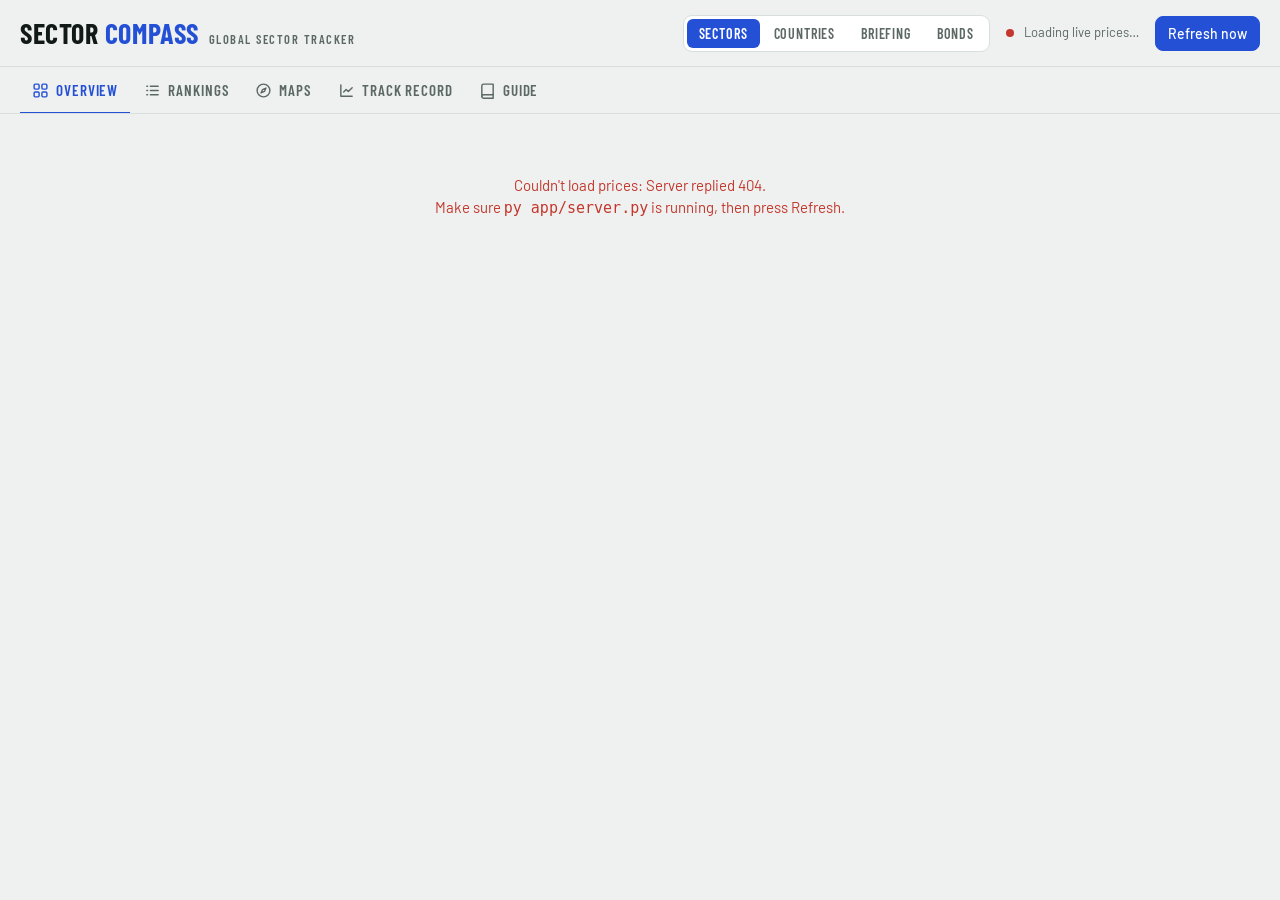
==== commit 61818b62: ""For the long run" on Sectors and Countries; buying on IBKR for countries - The long-run tests (fixe" ====
--- a/app/index.html
+++ b/app/index.html
@@ -110,7 +110,7 @@
 const store = makeStore("sc.");
 const S = {data:null, region:store.get("region","all"), q:"", sort:store.get("sort",{k:"score",dir:-1}),
            rrg:store.get("rrg","us"), sel:null, range:"1y", cur:store.get("cur","local"), pcur:store.get("pcur","gbp"),
-           cols:store.get("cols","key"), dtab:"summary"};
+           cols:store.get("cols","key"), dtab:"summary", ibkr:store.get("ibkr",false)};
 // returns in the chosen currency: each fund's own currency, or converted into pounds
 const rv = (r,k) => S.cur==="gbp" ? (r.gbp||{})[k] : r.m[k];
 const curWord = () => S.cur==="gbp" ? "in pounds" : "in each fund's own currency";
@@ -155,7 +155,7 @@
     out.push(`Risk: over the last 3 months its volatility (a measure of typical daily ups and downs, scaled to a year; higher = bumpier) was ${pct(m.vol,0,false)}${bv?`, against ${pct(bv,0,false)} for the ${benchShort(r.group)}`:""}. `+
       `Its biggest drop in the past year was ${pct(Math.abs(m.mdd),1,false)}, and ${m.offHigh>-0.005?"it is at or very near its highest price of the past year":`it is now ${pct(Math.abs(m.offHigh),1,false)} below its highest price of the past year`}.`); }
   if(m.rsi!=null){ if(m.rsi>=70) out.push(`Timing: its recent gains have been much bigger than its recent losses (RSI ${m.rsi.toFixed(0)}; 70 or more is called 'overbought'). Buying right after a sharp run-up carries the risk of a short-term dip.`);
-    else if(m.rsi<=30) out.push(`Timing: its recent losses have been much bigger than its recent gains (RSI ${m.rsi.toFixed(0)}; 30 or under is called 'oversold'). Short bounces are common, but it can keep falling, so wait for the trend to turn.`);
+    else if(m.rsi<=30) out.push(`Timing: its recent losses have been much bigger than its recent gains (RSI ${m.rsi.toFixed(0)}; 30 or under is called 'oversold'). Short bounces are common, but it can also keep falling.`);
     else out.push(`Timing: RSI ${m.rsi.toFixed(0)}: it has not risen or fallen unusually fast lately.`); }
   const cyc=S.data.cycle, fav=cyc.favoured, phase=phaseMix(cyc);
   out.push(fav.includes(r.key) ? `Economic cycle: our US market signals point to ${phase} (see the Overview tab), and this sector has tended to do well then.`
@@ -175,11 +175,11 @@
 /* ---------------------------------------------------------------- render: page */
 function filtered(){
   const q=S.q.trim().toLowerCase();
-  return S.data.rows.filter(r=>(S.region==="all"||r.group===S.region) &&
+  return S.data.rows.filter(r=>(S.region==="all"||r.group===S.region) && (!S.ibkr||r.buy) &&
     (!q || (r.name+" "+r.symbol+" "+r.fund+" "+groupName(r.group)+" "+(SECTORS[r.key]||{}).name).toLowerCase().includes(q) || holdingMatch(r)));
 }
 function sorted(rows){
-  const {k,dir}=S.sort, get = r => k==="name"?r.name : k==="quad"?["Lagging","Improving","Weakening","Leading"].indexOf(r.m.quad) : COLS.some(c=>c.k===k)? rv(r,k) : r.m[k];
+  const {k,dir}=S.sort, get = r => k==="name"?r.name : k==="buy"?(r.buy&&r.buy.ticker) : k==="quad"?["Lagging","Improving","Weakening","Leading"].indexOf(r.m.quad) : COLS.some(c=>c.k===k)? rv(r,k) : r.m[k];
   return rows.slice().sort((a,b)=>{ const x=get(a), y=get(b); if(x==null) return 1; if(y==null) return -1;
     return (typeof x==="string"? x.localeCompare(y) : x-y)*dir; });
 }
@@ -195,8 +195,10 @@
   <div class="view" data-view="overview">
     <div class="intro">${icon("info",17)}<span>Each sector fund is compared with <b>the whole stock market of its own region</b> (US Technology with the S&amp;P 500, for example) and given a <b>score from 0 to 100</b>: 50 is the middle, 60 or more is favoured, under 40 is weak. It describes what has been happening, not what will happen. <a href="#guide">How to read this page</a></span></div>
     <section>${secHead({eyebrow:"At a glance",title:"Today in sectors"})}${heroGrid(heroCards())}</section>
+    ${longRunSection()}
+    ${openSection()}
     <section>${secHead({eyebrow:"Shortlist",title:"What the data favours today",lead:`The strongest, the improving and the weakest of all ${n} funds. Click a card for the full breakdown.`,right:trustBadge(D.backtest)})}
-      ${more("shortlist",`<p>The score combines how each fund has done against the whole stock market of its region (over 3, 6 and 12 months), how healthy its price trend is, its gain for the risk taken, and the size of its biggest recent drop.</p><p><b>Turnaround watch</b> lists funds that have been behind their region's market lately but are improving: wait until the price trend turns up too. Read the <a href="#limits">limitations</a> before acting on any of it.</p>`)}
+      ${more("shortlist",`<p>The score combines how each fund has done against the whole stock market of its region (over 3, 6 and 12 months), how healthy its price trend is, its gain for the risk taken, and the size of its biggest recent drop.</p><p><b>Turnaround watch</b> lists funds that have been behind their region's market lately but are improving; this list hasn't been tested on past data on its own. Read the <a href="#limits">limitations</a> before acting on any of it.</p>`)}
       <div class="picks">${ideas()}</div></section>
     <section id="economy">${secHead({eyebrow:"Economic backdrop",title:"Where is the economy in its cycle?",lead:"An automatic read of US market signals. Different sectors have tended to do best in different phases."})}
       ${more("cycle-how",`<p>Economies move through phases: recovery, steady growth, late expansion and recession. This read combines the gap between long- and short-term interest rates, oil, copper against gold, how nervous investors are, and the US stock market's trend.</p>`)}
@@ -211,7 +213,8 @@
           `<button class="tab" type="button" data-region="${id}" aria-pressed="${S.region===id}">${esc(l==="Theme"?"Themes":l)}</button>`).join("")}</div>
         <input class="search" id="search" type="search" placeholder="Search sector, ticker or company (e.g. Nvidia)" value="${esc(S.q)}" aria-label="Search"></div>
       <div class="toolbar"><span class="seg-lab">Columns</span>${seg("cols",S.cols,COLSETS,"Columns to show")}
-        <span class="seg-lab">Returns in</span>${seg("cur",S.cur,[["local","Own currency"],["gbp","Pounds (£)"]],"Return currency")}</div>
+        <span class="seg-lab">Returns in</span>${seg("cur",S.cur,[["local","Own currency"],["gbp","Pounds (£)"]],"Return currency")}
+        <div class="tabs" role="group" aria-label="Buyable on IBKR"><button class="tab" type="button" id="ibkrOnly" aria-pressed="${S.ibkr}" title="Hide funds that a UK investor can't buy on IBKR (no UCITS version)">Only ones I can buy on IBKR</button></div></div>
       <div class="tablebox" id="tablebox"></div>
       <div style="margin-top:10px">${more("glossary",glossary(n),"What do the columns mean?")}</div></section>
   </div>
@@ -245,6 +248,7 @@
   app.querySelectorAll("[data-region]").forEach(b=>b.onclick=()=>{S.region=b.dataset.region;store.set("region",S.region);press("region",S.region);renderTable();});
   app.querySelectorAll("[data-pcur]").forEach(b=>b.onclick=()=>{S.pcur=b.dataset.pcur;store.set("pcur",S.pcur);const y=scrollY;render();scrollTo(0,y);});
   $("#search").oninput=e=>{S.q=e.target.value;renderTable();};
+  $("#ibkrOnly").onclick=e=>{S.ibkr=!S.ibkr;store.set("ibkr",S.ibkr);e.currentTarget.setAttribute("aria-pressed",S.ibkr);renderTable();};
   $("#rrgsel").onchange=e=>{S.rrg=e.target.value;store.set("rrg",S.rrg);renderRRG();};
 }
 
@@ -310,8 +314,59 @@
   if(m.quad) tags.push(tag(esc(m.quad),QUAD_TONE[m.quad],`title="${esc(cap(QUAD_PLAIN[m.quad]))}"`));
   if(m.d1w!=null&&Math.abs(m.d1w)>=3) tags.push(tag(`Score ${sgn(m.d1w)} this week`,m.d1w>0?"pos":"neg"));
   if(m.rsi>=70) tags.push(tag("Rose fast","warn"));
+  if(!r.buy) tags.push(tag("Not on IBKR","",`title="A UK investor can't buy this on IBKR, and no UCITS version was found"`));
   const c=m.series.c, sp=sparkSVG(c.filter((_,j)=>j%4===0||j===c.length-1),{w:64,h:28});
   return pickCard({key:r.symbol,name:r.name,sub:`${groupShort(r.group)} · ${r.symbol}`,score:m.score,tags,spark:sp,title:`${reasonShort(r)} · ${upDown(m.r1y,0)} in a year`});
+}
+
+/* ---------------------------------------------------------------- buying on IBKR */
+const VENUE = sym => sym.endsWith(".T")?"Japanese":sym.endsWith(".TO")?"Canadian":"US";
+const matchTag = r => buyMatchTag(r.buy,`${r.symbol}, the fund scored here`);
+const buyLine = r => buyLineHTML(r.buy,`${r.symbol}, the fund scored here`);
+// the long run: whole-market funds, and what the 12-month test of the score found
+function longRunSection(){
+  const D=S.data, lt=D.longTest, order=["global","us","europe","japan","canada"];
+  const cards=order.map(g=>{ const b=D.benches[g]; if(!b) return "";
+    return coreCard({eyebrow:g==="global"?"The simplest long-term core":`${esc(groupName(g))} as a whole`,title:cap(benchPlain(g)),b:b.buy,L:b.longRun,main:g==="global"}); }).join("");
+  const years=Math.round(((D.benches.global||{}).longRun||{}).yearsOfData||10);
+  return `<section id="longrun">${secHead({eyebrow:"For the long run",title:"What has grown over the long run",
+      lead:`Over a year or more, our tests found no way of picking sectors that beat simply holding a whole market. What has made money over long periods is owning a whole market cheaply and keeping it. These are the markets every sector here is measured against, with what each did in our ${years} years of data, in pounds.`})}
+    ${more("longrun-how",`${longTestText(lt,{noun:"sector funds",vs:"their markets"})}
+      <p>Over a single month the score did slightly better (see Track record), but only by switching holdings every month, and trading costs take much of that gain.</p>
+      <p><b>Why whole markets:</b> one fund holds hundreds or thousands of companies, so no single company or sector can sink it, and the yearly fee is low. Over long periods, broad stock markets have usually grown, as company profits grow. Usually is not always: markets can fall for years (Japan's took more than 30 years to regain its 1989 peak), so money needed within a few years is better kept somewhere safer.</p>
+      <p><b>Reading the figures:</b> they come from our ${years} years of data, in pounds, so currency moves are included. These ${years} years were good ones for shares; long-run studies going back to 1900 put world stocks at roughly 5% a year more than inflation on average, with long bad spells along the way. "3-year stretches that gained" counts every 3-year period in that data, one starting each month. Past results don't guarantee future ones. This is not advice: how much to invest, and for how long, depends on your own situation.</p>`,"What the tests found, and why whole markets")}
+    <div class="cores">${cards}</div></section>`;
+}
+// the buyable funds in the top fifth by score: the selection the test on past data covers
+function openList(){ const b=S.data.rows.filter(r=>r.buy&&r.m.score!=null).sort((a,b)=>b.m.score-a.m.score);
+  return {all:b.length, list:b.slice(0,Math.max(1,Math.floor(b.length/5)))}; }
+function openSection(){
+  const D=S.data, {all,list}=openList(), t=D.buyTest, bt=D.backtest;
+  const card=r=>{ const m=r.m, tags=[];
+    if(m.rs1y!=null) tags.push(tag(esc(`${aheadBehind(m.rs1y,0)} ${relPrep(m.rs1y)}${benchShort(r.group)}, 1 yr`),near0(m.rs1y)?"":m.rs1y>0?"pos":"neg"));
+    if(m.trend!=null) tags.push(tag(esc(cap(TREND_WORD[m.trend])),m.trend>=3?"pos":m.trend<=1?"neg":""));
+    if(m.rsi>=70||(m.vs200!=null&&m.vs200>0.15)) tags.push(tag("Rose fast: expect bumps","warn",`title="${esc(`RSI ${m.rsi==null?"–":m.rsi.toFixed(0)}, ${pct(m.vs200,0)} vs its 200-day average. Sharp rises can pause or pull back.`)}"`));
+    const c=m.series.c, sp=sparkSVG(c.filter((_,j)=>j%4===0||j===c.length-1),{w:64,h:28});
+    return pickCard({key:r.symbol,name:r.name,sub:`${groupShort(r.group)} · scored on ${r.symbol}`,score:m.score,tags,spark:sp,extra:buyLine(r),title:reasonShort(r)}); };
+  const tested = t? `<p><b>Tested on the past</b> (${esc(monthYear(t.from))} to ${esc(monthYear(t.to))}): each month, the buyable funds in the top fifth by score went on to ${esc(beatTrail(t.topAnn,"their own markets",true))}, before trading costs${bt?` (re-picking every month costs roughly ${pct(bt.costAnn,1,false)} a year)`:""}. Holding every buyable fund equally ${esc(beatTrail(t.allAnn,"their markets"))}. It is still wrong in many months.</p>
+    <p><b>Why fast risers aren't left out:</b> a stricter rule that skipped funds with an RSI of 70+ or a price over 15% above their 200-day average was fixed in advance and tested the same way. It did ${esc(betterWorse(t.edgeAnn))} a year than holding every buyable fund, after costs (reliability t = ${t.edgeT==null?"–":tval(t.edgeT)}): the funds that had risen fastest tended to keep rising, and switching in and out cost about ${pct(t.candAnn-t.candNetAnn,1,false)} a year. So they stay in the list, marked "Rose fast": expect bigger swings.</p>` : "";
+  return `<section id="open">${secHead({eyebrow:"Short term · re-picked each month",title:"Strongest right now",
+      lead:`The ${list.length} highest-scoring of the ${all} sector funds you can buy on IBKR. On past data this helped a little over a month, not over a year, so it suits a smaller, actively managed part of a portfolio. A starting point for your own research, not a recommendation.`,right:trustBadge(bt)})}
+    ${more("open-how",`<p>These are funds a UK investor can buy on IBKR (UCITS funds, or a UCITS "twin" listed in London that tracks the same or a similar index as the fund scored here) whose score is in the top fifth of all the buyable ones. The list changes as scores move.</p>${tested}
+      <p><b>Before buying:</b> search the ticker in IBKR and check the fund name matches. A "similar index" twin can move a little differently from the fund scored here. London listings may trade in US dollars or pounds; IBKR converts the currency. Check the fund's costs and whether it suits you.</p>`)}
+    <div class="picks">${list.map(card).join("")||'<p class="muted">Nothing qualifies right now.</p>'}</div></section>`;
+}
+function buyBox(r){
+  const b=r.buy;
+  if(!b){ const alt=S.data.rows.filter(x=>x.key===r.key&&x.buy&&x.m.score!=null).sort((a,b)=>b.m.score-a.m.score)[0];
+    return `<div class="card buybox none"><div class="eyebrow">Buying on IBKR</div>
+      <p>A UK investor can't buy ${esc(r.symbol)} on IBKR: ${esc(VENUE(r.symbol))} funds don't publish the UK key information document, and no UCITS version tracking this index was found.</p>
+      ${alt?`<p>The highest-scoring buyable fund in the same sector is <span class="lnk" role="button" tabindex="0" data-open="${esc(alt.symbol)}">${esc(alt.name)} (${esc(groupShort(alt.group))})</span>, score ${Math.round(alt.m.score)}, bought as <span class="tick">${esc(alt.buy.ticker)}</span>.</p>`:""}</div>`; }
+  return `<div class="card buybox"><div class="eyebrow">Buying on IBKR</div>
+    <div class="buyline">Search for <span class="tick big">${esc(b.ticker)}</span> on the ${esc(b.exchange)} exchange ${matchTag(r)}</div>
+    <p class="muted">${b.match==="itself"?"This is a UCITS fund, so you can buy it directly."
+      :`${esc(b.name)}. ${b.match==="same"?`It tracks the same index as ${esc(r.symbol)}, the fund scored here, so it should move almost exactly the same way.`
+        :`It tracks a similar index: ${esc(b.differs)}. So it can move a little differently from ${esc(r.symbol)}, the fund scored here.`}`} Check the name in IBKR before buying.</p></div>`;
 }
 function ideas(){
   const rows=S.data.rows.filter(r=>r.m.score!=null);
@@ -340,6 +395,8 @@
       return `<td class="l sticky"><div class="nmcell"><b>${esc(r.name)}</b><small>${esc(r.symbol)} · ${esc(groupShort(r.group))} · vs ${esc(benchShort(r.group))}${hit?` · holds ${esc(hit.name)} ${pct(hit.pct,1,false)}`:""}</small></div></td>`; }},
     {s:"krv",th:()=>th("score","Score (0–100)","l",`Ranks each fund against all ${n}: 50 = middle, 60+ favoured, under 40 weak. Signals: 80+ Strong overweight · 60–79 Overweight · 40–59 Neutral · 20–39 Underweight · under 20 Avoid.`),
       td:r=>`<td class="l"><div class="scorecell"><span class="num" style="width:26px;text-align:right">${r.m.score==null?"–":Math.round(r.m.score)}</span><span class="bar"><i style="width:${r.m.score||0}%;background:${scoreColor(r.m.score)}"></i></span>${sigPill(r.m.signal)}</div></td>`},
+    {s:"krv",th:()=>th("buy","Buy on IBKR","l","The ticker to buy on IBKR as a UK investor: the fund itself (UCITS) or its UCITS twin. – = not available"),
+      td:r=>`<td class="l">${r.buy?`<span class="tick">${esc(r.buy.ticker)}</span> <small class="muted">${esc(r.buy.exchange)}${r.buy.match==="itself"?"":` · ${r.buy.match} index`}</small>`:'<span class="muted" title="No UCITS version on IBKR">–</span>'}</td>`},
     {s:"k",th:()=>th("d1w","Score chg (wk)","","How much the score (out of 100) rose or fell over the past week"),td:r=>`<td>${delta(r.m.d1w,scoreChangeTip(r.m))}</td>`},
     ...COLS.map(c=>({s:IN[c.k],th:()=>th(c.k,c.l,"",`${c.tip}, ${curWord()}`),td:r=>`<td class="n" style="${heat(rv(r,c.k),c.cap)}">${pct(rv(r,c.k))}</td>`})),
     {s:"kr",th:()=>th("rs6m",vsHead,"","How far ahead (+) or behind (−) the whole stock market of its own region over 6 months"),
@@ -428,8 +485,11 @@
         <li>${sigPill("Underweight")} (20–39) and ${sigPill("Avoid")} (under 20): usually behind its region's whole market with a weak trend; a case for holding less, or none.</li>
         <li><b>Score chg (wk)</b> shows whether a score is rising or fading. A rising score often comes before a better signal.</li>
         <li><b>Improving</b> on the rotation map flags funds catching up before the score does.</li>
-        <li><b>Rose fast</b> flags suggest waiting for a dip, even for strong sectors.</li></ul>`)}
+        <li><b>Rose fast</b> flags mean bigger swings are likely. They are a warning, not a reason to wait: on past data, skipping funds that had risen fast made results worse.</li></ul>`)}
       ${fold("g-cols","What the table columns mean",glossary(n))}
+      ${fold("g-ibkr","Buying on IBKR",`<p>UK rules require a key information document for funds sold to ordinary investors. US, Japanese and Canadian funds don't publish one, so IBKR blocks them for UK retail accounts. European UCITS funds (like the iShares STOXX Europe 600 sector funds) can be bought directly.</p>
+        <p>Many of the blocked US funds have a <b>UCITS twin</b> listed in London. "Same index" twins track exactly the index of the fund scored here, so they move almost identically; "similar index" twins track a close one (for example, developed markets only), so check the difference shown. The scores stay based on the original funds, which have longer price histories.</p>
+        <p>${S.data.rows.filter(r=>r.buy).length} of the ${S.data.rows.length} funds can be bought this way. All the Japanese and most Canadian sector funds, and US airlines, software, medical devices, regional banks and homebuilders, have no UCITS version. Every ticker was checked in IBKR's contract search on 7 Oct 2026; "Only ones I can buy on IBKR" in the Rankings tab hides the rest.</p>`)}
       ${fold("g-updates","What updates, and when",`<p><b>With every price update</b> (${STATIC?"about every 15–30 minutes":"every 5 minutes"}): returns, trend, heat, swings, every score and signal, score changes and history, flags, the rotation map, the economic read, the shortlists and every written verdict. Scores use the latest trade price. Open pages pick up new data by themselves.</p>
         <p><b>Every weekday after the US close:</b> a snapshot of every score is saved, which feeds "What changed recently". <b>At the start of each month:</b> the practice portfolios are re-picked, and the test on past data adds the month just finished.</p>
         <p><b>Once a day:</b> top-10 holdings, fund size, P/E, dividend yield, beta and fees. <b>Fixed:</b> the sector descriptions and which sectors suit which economic phase.</p>
@@ -487,6 +547,7 @@
         <div>${sigPill(m.signal)} <span class="q q-${m.quad}" style="margin-left:6px" title="${esc(m.quad?`${QUAD_PLAIN[m.quad]} vs ${bp}`:"")}">${esc(m.quad||"")}</span>
           ${flagsHTML(m)}
           <p style="margin:8px 0 0;font-size:15px">${esc(verdict(m,bp))}</p>${automatedNote(S.data.generated)}</div></div>
+      ${buyBox(r)}
       <div class="card chartbox"><div class="row"><span class="eyebrow">Price</span>
         <span class="key"><i style="background:var(--ink)"></i>Price</span><span class="key ma"><i style="background:var(--accent)"></i>50-day average</span><span class="key ma"><i style="background:var(--warn)"></i>200-day average</span>
         <span class="seg" role="group" aria-label="Range">${rangeBtn("1y","1 yr")}${rangeBtn("5y","5 yrs")}${rangeBtn("10y","10 yrs")}</span></div>
--- a/app/common.css
+++ b/app/common.css
@@ -413,3 +413,22 @@
   details.fold>summary{font-size:17px;padding:12px 40px 12px 14px}details.fold>summary::after{right:16px;top:18px}.fold-body{padding:0 14px 14px}
   .toolbar .search{max-width:none}
 }
+
+/* buying on IBKR */
+.tick{font-family:var(--mono);font-weight:600;font-size:12.5px;color:var(--ink);background:var(--surface);border:1px solid var(--line);border-radius:6px;padding:1px 7px;white-space:nowrap}
+.tick.big{font-size:17px;padding:3px 10px}
+.buyline{display:flex;align-items:center;flex-wrap:wrap;gap:6px;margin-top:7px;font-size:12px;color:var(--muted)}
+.buybox{padding:16px;display:grid;gap:8px}
+.buybox .buyline{margin:0;font-size:13.5px}
+.buybox p{margin:0;font-size:14px}
+.buybox.none{background:color-mix(in oklab,var(--warn) 6%,var(--surface))}
+.lnk{color:var(--accent);text-decoration:underline;cursor:pointer}
+/* the long-term core */
+.cores{display:grid;grid-template-columns:repeat(auto-fit,minmax(250px,1fr));gap:12px}
+.core{padding:16px;display:grid;gap:10px;align-content:start}
+.core.main{border-color:color-mix(in oklab,var(--accent) 45%,var(--line));background:color-mix(in oklab,var(--accent) 6%,var(--surface))}
+.core h3{font-size:19px}
+.core .buyline{margin:0}
+.core-stats{display:grid;grid-template-columns:1fr 1fr;gap:10px 14px}
+.core-stats span{display:block;font-size:12px;color:var(--muted);line-height:1.3}
+.core-stats b{font-size:20px;font-weight:600}
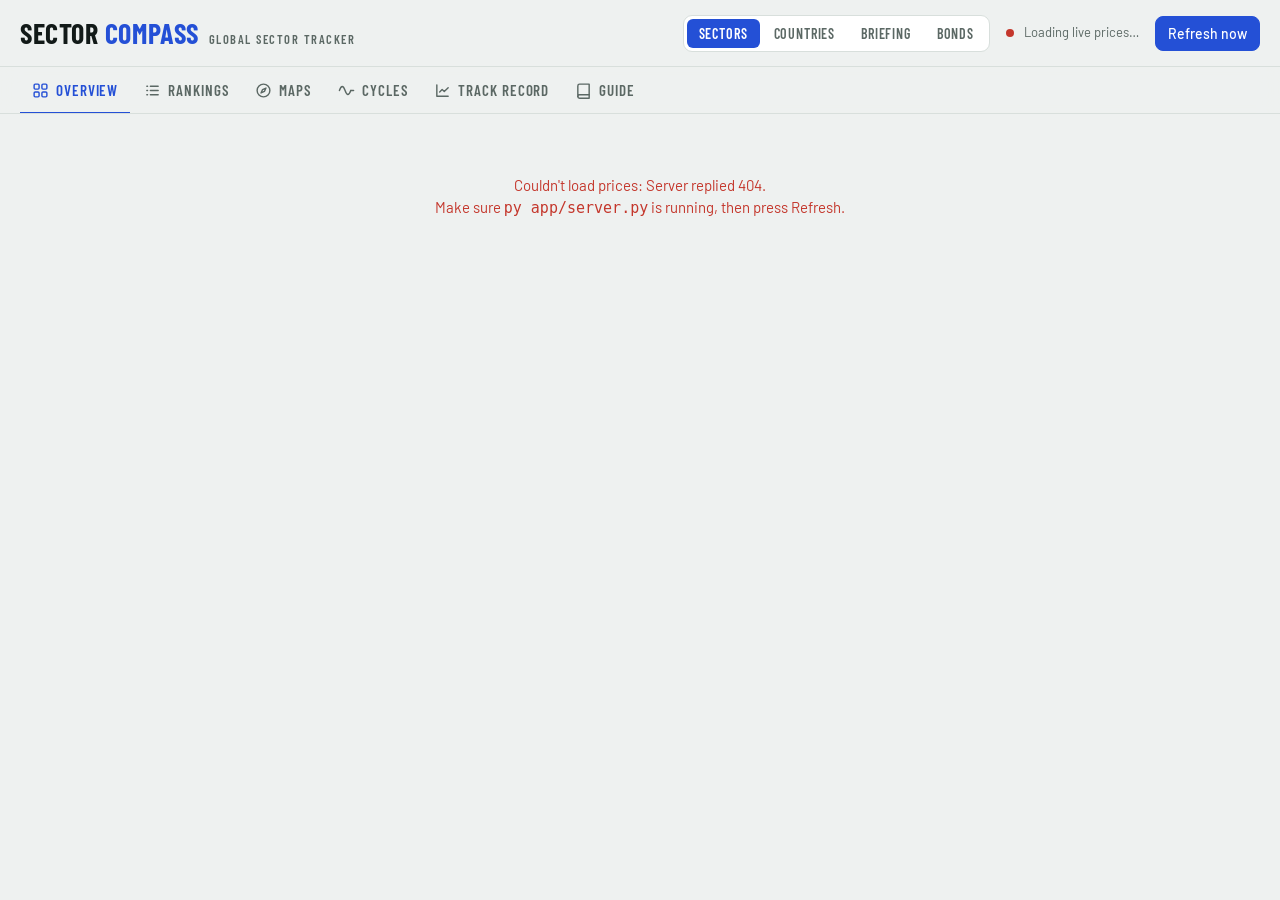
==== commit 00fde18b: "Sectors: a Cycles tab for cyclical indices (where each is in its cycle, past falls, and the buy-the-" ====
--- a/app/index.html
+++ b/app/index.html
@@ -26,6 +26,7 @@
   <button type="button" data-view="overview">Overview</button>
   <button type="button" data-view="rankings">Rankings</button>
   <button type="button" data-view="maps">Maps</button>
+  <button type="button" data-view="cycles">Cycles</button>
   <button type="button" data-view="record">Track record</button>
   <button type="button" data-view="guide">Guide</button>
 </div></nav>
@@ -110,7 +111,8 @@
 const store = makeStore("sc.");
 const S = {data:null, region:store.get("region","all"), q:"", sort:store.get("sort",{k:"score",dir:-1}),
            rrg:store.get("rrg","us"), sel:null, range:"1y", cur:store.get("cur","local"), pcur:store.get("pcur","gbp"),
-           cols:store.get("cols","key"), dtab:"summary", ibkr:store.get("ibkr",false)};
+           cols:store.get("cols","key"), dtab:"summary", ibkr:store.get("ibkr",false),
+           cyc:null, creg:store.get("creg","all"), crange:"all", ctab:"cycle", csel:null};
 // returns in the chosen currency: each fund's own currency, or converted into pounds
 const rv = (r,k) => S.cur==="gbp" ? (r.gbp||{})[k] : r.m[k];
 const curWord = () => S.cur==="gbp" ? "in pounds" : "in each fund's own currency";
@@ -200,7 +202,7 @@
     <section>${secHead({eyebrow:"Shortlist",title:"What the data favours today",lead:`The strongest, the improving and the weakest of all ${n} funds. Click a card for the full breakdown.`,right:trustBadge(D.backtest)})}
       ${more("shortlist",`<p>The score combines how each fund has done against the whole stock market of its region (over 3, 6 and 12 months), how healthy its price trend is, its gain for the risk taken, and the size of its biggest recent drop.</p><p><b>Turnaround watch</b> lists funds that have been behind their region's market lately but are improving; this list hasn't been tested on past data on its own. Read the <a href="#limits">limitations</a> before acting on any of it.</p>`)}
       <div class="picks">${ideas()}</div></section>
-    <section id="economy">${secHead({eyebrow:"Economic backdrop",title:"Where is the economy in its cycle?",lead:"An automatic read of US market signals. Different sectors have tended to do best in different phases."})}
+    <section id="economy">${secHead({eyebrow:"Economic backdrop",title:"Where is the economy in its cycle?",lead:`An automatic read of US market signals. Different sectors have tended to do best in different phases. For single cyclical indices, such as FTSE 350 Mining, and where each is in its own cycle, see the <a href="#cycles">Cycles tab</a>.`})}
       ${more("cycle-how",`<p>Economies move through phases: recovery, steady growth, late expansion and recession. This read combines the gap between long- and short-term interest rates, oil, copper against gold, how nervous investors are, and the US stock market's trend.</p>`)}
       <div class="backdrop">${cycleCard()}<div class="macro">${macroTiles()}</div></div>
       <div style="margin-top:10px">${more("macro-how",macroHints(),"What these measures mean")}</div></section>
@@ -233,6 +235,8 @@
         <div style="overflow-x:auto">${matrix()}</div></div>
     </div></section>
   </div>
+
+  <div class="view" data-view="cycles"><div id="cycbox"></div></div>
 
   <div class="view" data-view="record">
     ${paperSection(D.paper,{noun:"sector funds",nameOf:fundName,mkt:"each holding's own regional market",cur:S.pcur})}
@@ -490,6 +494,12 @@
       ${fold("g-ibkr","Buying on IBKR",`<p>UK rules require a key information document for funds sold to ordinary investors. US, Japanese and Canadian funds don't publish one, so IBKR blocks them for UK retail accounts. European UCITS funds (like the iShares STOXX Europe 600 sector funds) can be bought directly.</p>
         <p>Many of the blocked US funds have a <b>UCITS twin</b> listed in London. "Same index" twins track exactly the index of the fund scored here, so they move almost identically; "similar index" twins track a close one (for example, developed markets only), so check the difference shown. The scores stay based on the original funds, which have longer price histories.</p>
         <p>${S.data.rows.filter(r=>r.buy).length} of the ${S.data.rows.length} funds can be bought this way. All the Japanese and most Canadian sector funds, and US airlines, software, medical devices, regional banks and homebuilders, have no UCITS version. Every ticker was checked in IBKR's contract search on 7 Oct 2026; "Only ones I can buy on IBKR" in the Rankings tab hides the rest.</p>`)}
+      ${fold("g-cycles","The Cycles tab <small>cyclical indices, and buying the dip</small>",`<p>The <b>Cycles</b> tab follows about two dozen stock-market <b>indices</b>, not funds, for industries that rise and fall with the economy and with commodity prices: in the UK, FTSE 350 sector indices such as FTSE 350 Mining; in Europe, STOXX Europe 600 sector indices; in the US, indices such as the PHLX Semiconductor and KBW Bank indices.</p>
+        <ul><li><b>From its 5-year high:</b> how far an index is below its highest close of the past five years. 30% or more is a <b>deep dip</b>.</li>
+          <li><b>Phase:</b> below its 5-year average = low in its recent cycle, above = high; above its 200-day average = rising lately, below = falling. Together: ${Object.keys(PHASE_TONE).map(p=>phaseTag(p)).join(" ")}</li>
+          <li><b>Big falls:</b> every fall from a peak to a bottom at least as large as the index's usual yearly swing (and never under 20%), with how long it took, the year after the bottom, and when it got back to the peak. A fall counts as over only once the index has climbed one and a half times that swing from its low, so a short rally inside a long slump doesn't split it in two.</li>
+          <li><b>Tested:</b> buying deep dips, and buying once a dipped index turned up, were each tested on every month-end since the late 1980s, fixed in advance and run once, with a fairness check against reshuffled histories. The results are in the tab ("Does buying the dip pay?"), whatever they show.</li></ul>
+        <p><b>The data:</b> daily closes from CNBC. These are price indices, so dividends are left out. Three fixes to CNBC's history were found and made before the test ran: the FTSE 350 Mining history before 24 March 2021 is filed under another code and is joined on; the UK housebuilders index starts in March 2021, because before then it mostly followed Reckitt; and the PHLX Housing index's levels before February 2006 are halved to match Yahoo Finance's copy. An index can't be bought directly; each one's panel says what can be bought on IBKR.</p>`)}
       ${fold("g-updates","What updates, and when",`<p><b>With every price update</b> (${STATIC?"about every 15–30 minutes":"every 5 minutes"}): returns, trend, heat, swings, every score and signal, score changes and history, flags, the rotation map, the economic read, the shortlists and every written verdict. Scores use the latest trade price. Open pages pick up new data by themselves.</p>
         <p><b>Every weekday after the US close:</b> a snapshot of every score is saved, which feeds "What changed recently". <b>At the start of each month:</b> the practice portfolios are re-picked, and the test on past data adds the month just finished.</p>
         <p><b>Once a day:</b> top-10 holdings, fund size, P/E, dividend yield, beta and fees. <b>Fixed:</b> the sector descriptions and which sectors suit which economic phase.</p>
@@ -526,6 +536,7 @@
 const DTABS=[["summary","Summary"],["history","History"],["fund","Inside the fund"],["background","Background"]];
 function band(v,cuts,words){ for(let i=0;i<cuts.length;i++) if(v>=cuts[i]) return words[i]; return words[words.length-1]; }
 function openDetail(sym){
+  if(String(sym).startsWith("cyc:")) return openCycle(sym.slice(4));
   const r=S.data.rows.find(x=>x.symbol===sym); if(!r) return;
   // a different fund opens on its summary; the same one (re-opened after a data refresh) keeps its tab
   if(sym!==S.sel||!DTABS.some(([k])=>k===S.dtab)) S.dtab="summary"; S.sel=sym;
@@ -607,9 +618,291 @@
   lineChart($("#pchart"),{t:m.long.t.slice(-k),series:[{v:m.long.c.slice(-k),color:"var(--ink)",name:"Price",w:1.6}],fmt:v=>v.toFixed(dp),area:1});
 }
 
+/* ---------------------------------------------------------------- cycles: cyclical indices (cycles.py), loaded when the tab opens */
+const PHASE_TONE = {"Down and still falling":"neg","Down but turning up":"info","Up and still rising":"pos","Up but turning down":"warn"};
+const PHASE_SHORT = {"Down and still falling":"Falling","Down but turning up":"Turning up","Up and still rising":"Rising","Up but turning down":"Turning down"};
+const PHASE_HELP = {
+  "Down and still falling":"Below its 5-year average and its 200-day average: low in its recent cycle and still heading down.",
+  "Down but turning up":"Below its 5-year average but back above its 200-day average: low in its recent cycle, and has started to recover.",
+  "Up and still rising":"Above its 5-year average and its 200-day average: high in its recent cycle and still heading up.",
+  "Up but turning down":"Above its 5-year average but below its 200-day average: high in its recent cycle, and has started to slip."};
+const PHASE_COL = p => `var(--${PHASE_TONE[p]||"muted"})`;
+const phaseTag = p => p? tag(esc(p),PHASE_TONE[p]||"",`title="${esc(PHASE_HELP[p]||"")}"`) : "";
+const dipLine = () => (S.cyc&&S.cyc.dipLine)||-0.3;
+const isDeep = r => r.dd5!=null && r.dd5<=dipLine();
+const dipTag = r => isDeep(r)? tag("Deep dip","dip",`title="${esc(`${pct(Math.abs(r.dd5),0,false)} below its highest close of the past 5 years (30% or more counts as a deep dip)`)}"`) : "";
+const lvl = v => v==null? "–" : v>=1000? Math.round(v).toLocaleString() : v.toFixed(2);
+const dayStr = ts => new Date(ts*1000).toLocaleDateString(undefined,{day:"numeric",month:"short",year:"numeric",timeZone:"UTC"});
+const yearOf = ts => new Date(ts*1000).getUTCFullYear();
+const regName = r => ((S.cyc.regions||{})[r.region]||{}).name||r.region;
+const fallsOf = r => (r.falls||[]).map(f=>f.fall);
+const medianOf = a => { const s=a.slice().sort((x,y)=>x-y); return s.length? s[Math.floor(s.length/2)] : null; };
+const belowHigh = (v,dp=0) => v>-0.005? "at its 5-year high" : `${pct(Math.abs(v),dp,false)} below its 5-year high`;
+const vtag = v => tag(esc(v), v==="Probably worked"?"pos":v==="Possibly worked"?"warn":"neg");
+const pval = p => p==null? "–" : p<0.001? "under 0.1%" : pct(p,1,false);
+const monthsWord = m => m>=24? `${(m/12).toFixed(1).replace(/\.0$/,"")} years` : `${Math.max(1,Math.round(m))} month${Math.round(m)===1?"":"s"}`;
+// month-end closes for the long chart: from the first full month, plus today
+const longSeries = r => { const d=new Date(r.long.ym0*1000), n=r.long.c.length;
+  return {t:r.long.c.map((_,i)=>i===n-1? r.at : Date.UTC(d.getUTCFullYear(),d.getUTCMonth()+i+1,0)/1000), c:r.long.c}; };
+
+async function loadCycles(){
+  if(S.cycLoading) return; S.cycLoading=true; S.cycTried=Date.now();
+  try{ const res=await fetch(STATIC?`api/cycles.json?t=${Date.now()}`:"/api/cycles",{cache:"no-store"});
+    if(!res.ok) throw new Error("Server replied "+res.status);
+    S.cyc=await res.json(); S.cycAt=Date.now(); S.cycErr=null;
+  }catch(e){ S.cycErr=e.message; }
+  finally{ S.cycLoading=false; }
+  if(Views.cur==="cycles") drawCycles();
+}
+function drawCycles(){
+  const box=$("#cycbox"); if(!box) return;
+  const stale=!S.cyc||Date.now()-(S.cycAt||0)>15*60*1000;
+  if(stale&&!S.cycLoading&&Date.now()-(S.cycTried||0)>60*1000) loadCycles();
+  if(!S.cyc){ box.innerHTML=S.cycErr?`<div class="loading err">Couldn't load the cyclical indices: ${esc(S.cycErr)}.</div>`:'<div class="loading">Loading the cyclical indices…</div>'; return; }
+  if(!S.cyc.rows.length){ box.innerHTML=`<div class="loading err">The cyclical indices are unavailable right now${S.cyc.errors&&S.cyc.errors.length?` (${esc(S.cyc.errors.join(", "))})`:""}. They come from CNBC; the next update will try again.</div>`; return; }
+  box.innerHTML=cyclesHTML(); restoreOpen(box);
+  box.querySelectorAll("[data-creg]").forEach(b=>b.onclick=()=>{ S.creg=b.dataset.creg; store.set("creg",S.creg); drawCycles(); });
+  cycleClock($("#cyclock"),cycRows());
+}
+const cycRows = () => S.cyc.rows.filter(r=>S.creg==="all"||r.region===S.creg).sort((a,b)=>a.dd5-b.dd5);
+
+// how far below its 5-year high: right end = at the high, left end = 90% below; shaded = the deep-dip zone
+const DIP_SCALE = 0.9;
+function dipBar(r,big=false){
+  const x = v => (Math.min(DIP_SCALE,Math.abs(v))/DIP_SCALE*100).toFixed(1), fs=fallsOf(r), typ=medianOf(fs), worst=fs.length?Math.min(...fs):null, d=r.dd5;
+  const col = d<=dipLine()? "var(--accent)" : d<=-0.1? "var(--warn)" : "var(--faint)";
+  return `<div class="dipbar${big?" big":""}" role="img" aria-label="${esc(belowHigh(d))}">
+    <i class="zone" style="right:${x(dipLine())}%"></i>
+    <i class="fill" style="width:calc(${x(d)}% - 2px);background:${col}"></i>
+    ${typ!=null?`<i class="typ" style="right:${x(typ)}%" title="${esc(`Its typical big fall: ${pct(Math.abs(typ),0,false)} (the median of ${fs.length})`)}"></i>`:""}
+    ${worst!=null?`<i class="worst" style="right:${x(worst)}%" title="${esc(`Its worst fall: ${pct(Math.abs(worst),0,false)}`)}"></i>`:""}</div>`;
+}
+const dipLegend = () => `<div class="diplegend"><span><i class="lg-fill"></i>How far below its 5-year high today</span><span><i class="lg-zone"></i>Deep-dip zone (30% or more below)</span>
+  <span><i class="lg-typ"></i>Its typical big fall</span><span><i class="lg-worst"></i>Its worst fall</span></div>`;
+function dipRow(r){
+  const sp=sparkSVG(r.long.c.slice(-61),{w:84,h:28});
+  return `<div class="diprow" data-open="cyc:${esc(r.key)}" role="button" tabindex="0" title="${esc(PHASE_HELP[r.phase]||"")}">
+    <div class="dr-name"><b>${esc(r.name)} <span class="dr-reg">${esc(regName(r))}</span></b><span class="dr-sub">${esc(r.full)}</span><span class="dr-tags">${phaseTag(r.phase)}${dipTag(r)}</span></div>
+    <div class="dr-bar">${dipBar(r)}<div class="dr-meta"><span>vs its 5-yr average <b class="${cls(r.vs5y)}">${pct(r.vs5y,0)}</b></span><span>vs 200-day avg <b class="${cls(r.vs200)}">${pct(r.vs200,0)}</b></span><span>1 yr <b class="${cls(r.r1y)}">${pct(r.r1y,0)}</b></span></div></div>
+    <div class="dr-val"><b class="${r.dd5<=dipLine()?"dip":""}">${r.dd5>-0.005?"0%":pct(r.dd5,0)}</b><small>from its 5-yr high</small></div>${sp}</div>`;
+}
+
+function cyclesHTML(){
+  const C=S.cyc, T=C.test, A=T&&T.rules.dip, rows=cycRows(), all=C.rows, deep=all.filter(isDeep).sort((a,b)=>a.dd5-b.dd5);
+  const mk=C.markets||{}, near=all.filter(r=>r.dd5>-0.1).length;
+  const regTabs=`<div class="tabs" role="group" aria-label="Region">${[["all","All"],["uk","UK"],["europe","Europe"],["us","US"]].map(([k,l])=>
+    `<button class="tab" type="button" data-creg="${k}" aria-pressed="${S.creg===k}">${l}</button>`).join("")}</div>`;
+  const tiles=[
+    stat({label:"In a deep dip now",ico:"down",value:`${deep.length} <small class="of">of ${all.length}</small>`,
+      body:deep.length?`<div class="pick-tags">${deep.slice(0,5).map(r=>tag(esc(`${r.name} (${regName(r)}) ${pct(r.dd5,0)}`),"dip",`data-open="cyc:${esc(r.key)}"`)).join("")}</div>`:"",
+      sub:"30% or more below their highest close of the past 5 years"}),
+    A?stat({label:"Buying deep dips: tested",ico:"record",href:"#cyctest",value:`${pct(A.edge,1)} <small class="of">a year</small>`,tone:A.edge>0?"pos":"neg",
+      body:`<div>${vtag(A.verdict)}</div>`,sub:`Better than buying the same index at any time, over the next 12 months (${yearOf(T.from)}–${yearOf(T.to)}, after a fairness check)`}):"",
+    A?stat({label:"The catch",ico:"gauge",value:`1 in ${Math.max(1,Math.round(1/A.fellMore20))}`,
+      sub:`deep-dip buys first fell another 20% or more; the worst, a further ${pct(Math.abs(A.worstLow),0,false)}`}):"",
+    stat({label:"Whole markets",ico:"globe",body:`<div class="mklist">${["uk","europe","us"].filter(k=>mk[k]).map(k=>`<div><span>${esc(mk[k].name)}</span><b class="${mk[k].dd5<=-0.1?"neg":""}">${mk[k].dd5>-0.005?"0%":pct(mk[k].dd5,0)}</b></div>`).join("")}</div>`,
+      sub:`From their 5-year highs. ${near} of the ${all.length} cyclical indices are within 10% of theirs.`}),
+  ];
+  return `<div class="intro">${icon("cycles",17)}<span><b>Indices, not funds:</b> ${all.length} stock-market indices for industries that boom and bust with the economy and with commodity prices, such as mining, oil, banks, chips and housebuilding. See how far each is below its recent peak, whether it is still falling or turning up, and how its past dips played out. Click any index for its full history.</span></div>
+  <section>${secHead({eyebrow:"Cycles",title:"Where is each cyclical index in its cycle?"})}${heroGrid(tiles)}</section>
+  <section>${secHead({eyebrow:"Dip meter",title:"How far below its peak",lead:"Deepest first. The bar runs from the 5-year high (right) to 90% below it (left).",right:regTabs})}
+    ${more("dip-how",`<p><b>From its 5-year high:</b> how far the index is below its highest close of the past five years. Cyclical industries often fall 40% or more in a downturn; the markers show how deep this index's own past big falls went.</p>
+      <p><b>Deep dip</b> = 30% or more below. Buying at that depth has beaten buying at any time on average in our test (below), but often only after falling further first.</p>
+      <p><b>The phase</b> combines two simple measures. Below its <b>5-year average</b> = low in its recent cycle; above = high. Above its <b>200-day average</b> (about 10 months) = rising lately; below = falling. ${Object.keys(PHASE_TONE).map(p=>phaseTag(p)).join(" ")}</p>`,"How to read the dip meter")}
+    ${dipLegend()}<div class="diplist">${rows.map(dipRow).join("")}</div></section>
+  <section><div class="card panel">${secHead({eyebrow:"Cycle clock",title:"Low or high in the cycle, falling or rising",h:"h3"})}
+    ${more("clock-how",`<p>Left of centre = below its 5-year average (low in its recent cycle); right = above it. Above centre = above its 200-day average (rising lately); below = falling. Indices tend to go round clockwise: <b>turning up</b> (top left) → <b>rising</b> (top right) → <b>turning down</b> (bottom right) → <b>falling</b> (bottom left). The big dot is today; the tail shows the last 6 month-ends. Click a dot for its history.</p>`,"How to read the clock")}
+    <div id="cyclock"></div></div></section>
+  ${cycleTestSection(T)}`;
+}
+
+/* where each index sits: x = vs its 5-year average, y = vs its 200-day average (both on a ratio scale) */
+function cycleClock(el,rows){
+  if(!el) return;
+  const W=Math.max(300,el.clientWidth||560), H=Math.round(Math.min(Math.max(W*0.62,300),500)), PL=40, PR=14, PT=12, PB=38, lg=v=>Math.log(1+v);
+  // very far from average (chips at +150%) is drawn at the edge, so the rest stay readable
+  const CX=[lg(-0.6),lg(1)], CY=[lg(-0.3),lg(0.3)], clamp=(v,[a,b])=>Math.max(a,Math.min(b,v));
+  const trails=rows.map(r=>r.trail.slice(-4).map(p=>[clamp(lg(p[0]),CX),clamp(lg(p[1]),CY)]));
+  const all=trails.flat(); if(!all.length){ el.innerHTML='<p class="muted">No indices to show.</p>'; return; }
+  const x0=Math.min(-0.2,...all.map(p=>p[0]))-0.05, x1=Math.max(0.2,...all.map(p=>p[0]))+0.05;
+  const y0=Math.min(-0.1,...all.map(p=>p[1]))-0.03, y1=Math.max(0.1,...all.map(p=>p[1]))+0.03;
+  const X=v=>PL+(v-x0)/(x1-x0)*(W-PL-PR), Y=v=>PT+(1-(v-y0)/(y1-y0))*(H-PT-PB), cx=X(0), cy=Y(0), bot=H-PB;
+  const corner=(x,y,anchor,p,sub,below)=>`<text x="${x}" y="${y}" text-anchor="${anchor}" font-size="12" font-weight="600" fill="${PHASE_COL(p)}">${esc(PHASE_SHORT[p].toUpperCase())}</text>
+    <text x="${x}" y="${below?y+13:y-14}" text-anchor="${anchor}" font-size="10.5" fill="${PHASE_COL(p)}" fill-opacity=".85">${esc(sub)}</text>`;
+  let s=`<rect x="${PL}" y="${PT}" width="${cx-PL}" height="${cy-PT}" fill="var(--info)" fill-opacity=".06"/>
+    <rect x="${cx}" y="${PT}" width="${W-PR-cx}" height="${cy-PT}" fill="var(--pos)" fill-opacity=".06"/>
+    <rect x="${cx}" y="${cy}" width="${W-PR-cx}" height="${bot-cy}" fill="var(--warn)" fill-opacity=".06"/>
+    <rect x="${PL}" y="${cy}" width="${cx-PL}" height="${bot-cy}" fill="var(--neg)" fill-opacity=".06"/>
+    <line x1="${PL}" x2="${W-PR}" y1="${cy}" y2="${cy}" stroke="var(--line)"/><line x1="${cx}" x2="${cx}" y1="${PT}" y2="${bot}" stroke="var(--line)"/>
+    ${corner(PL+6,PT+16,"start","Down but turning up","low in its cycle, rising",true)}
+    ${corner(W-PR-6,PT+16,"end","Up and still rising","high in its cycle, rising",true)}
+    ${corner(W-PR-6,bot-8,"end","Up but turning down","high in its cycle, slipping",false)}
+    ${corner(PL+6,bot-8,"start","Down and still falling","low in its cycle, falling",false)}`;
+  [-0.5,-0.4,-0.2,0,0.25,0.5,1].forEach(v=>{ const x=lg(v); if(x<x0||x>x1) return;
+    s+=`<line x1="${X(x)}" x2="${X(x)}" y1="${bot}" y2="${bot+4}" stroke="var(--faint)"/><text x="${X(x)}" y="${bot+15}" text-anchor="middle" font-size="10.5" fill="var(--muted)">${v>=1?"≥ +100%":v?pct(v,0):"5-yr avg"}</text>`; });
+  [-0.2,-0.1,0.1,0.2].forEach(v=>{ const y=lg(v); if(y<y0||y>y1) return;
+    s+=`<line x1="${PL-4}" x2="${PL}" y1="${Y(y)}" y2="${Y(y)}" stroke="var(--faint)"/><text x="${PL-6}" y="${Y(y)+3.5}" text-anchor="end" font-size="10.5" fill="var(--muted)">${pct(v,0)}</text>`; });
+  s+=`<text x="${(PL+W-PR)/2}" y="${H-4}" text-anchor="middle" font-size="11" fill="var(--muted)">vs its 5-year average →</text>
+    <text x="11" y="${(PT+bot)/2}" text-anchor="middle" font-size="11" fill="var(--muted)" transform="rotate(-90 11 ${(PT+bot)/2})">vs its 200-day average →</text>`;
+  const dots=trails.map(tl=>[X(tl[tl.length-1][0]),Y(tl[tl.length-1][1])]);
+  rows.forEach((r,i)=>{ const tl=trails[i].map(p=>[X(p[0]),Y(p[1])]), c=PHASE_COL(r.phase);
+    s+=`<polyline points="${tl.map(p=>p[0].toFixed(1)+","+p[1].toFixed(1)).join(" ")}" fill="none" stroke="${c}" stroke-opacity=".35" stroke-width="1.3"/>`;
+    tl.slice(0,-1).forEach(p=>s+=`<circle cx="${p[0]}" cy="${p[1]}" r="1.6" fill="${c}" fill-opacity=".4"/>`); });
+  rows.forEach((r,i)=>{ const [x,y]=dots[i];
+    s+=`<circle cx="${x}" cy="${y}" r="5.5" fill="${PHASE_COL(r.phase)}" stroke="var(--surface)" stroke-width="1.5" data-open="cyc:${esc(r.key)}" style="cursor:pointer"><title>${esc(`${r.name} (${regName(r)}): ${r.phase}. ${pct(r.vs5y,0)} vs its 5-year average, ${pct(r.vs200,0)} vs its 200-day average.`)}</title></circle>`; });
+  // labels next to their dot where there is room; an index without room keeps its dot and hover text
+  const boxes=[], free=(x,y,w)=>x>PL+2&&x+w<W-PR-2&&y-11>PT&&y+2<bot&&!boxes.some(b=>x<b.x+b.w&&x+w>b.x&&y-11<b.y+2&&y+2>b.y-11)
+    &&!dots.some(([dx,dy])=>dx+6>x&&dx-6<x+w&&dy+6>y-11&&dy-6<y+2);
+  [[PL+4,PT+16],[PL+4,PT+29],[W-PR-156,PT+16],[W-PR-156,PT+29],[PL+4,bot-8],[PL+4,bot-22],[W-PR-156,bot-8],[W-PR-156,bot-22]].forEach(([x,y])=>boxes.push({x,y,w:152}));  // the corner names
+  rows.map((r,i)=>({r,i})).sort((a,b)=>Math.abs(b.r.dd5)-Math.abs(a.r.dd5)).forEach(({r,i})=>{
+    const t=`${r.name.length>18?r.name.slice(0,17)+"…":r.name} ${({uk:"UK",europe:"EU",us:"US"})[r.region]||""}`, w=t.length*6.1, [dx,dy]=dots[i];
+    const spot=[[8,4],[-8-w,4],[8,-8],[-8-w,-8],[8,16],[-8-w,16],[-w/2,-10],[-w/2,20]].map(([ox,oy])=>[dx+ox,dy+oy]).find(([x,y])=>free(x,y,w));
+    if(!spot) return; boxes.push({x:spot[0],y:spot[1],w});
+    s+=`<text x="${spot[0]}" y="${spot[1]}" font-size="11.5" fill="var(--ink)" data-open="cyc:${esc(r.key)}" style="cursor:pointer">${esc(t)}</text>`; });
+  el.innerHTML=`<svg viewBox="0 0 ${W} ${H}" role="img" aria-label="Cycle clock">${s}</svg>`;
+}
+
+function cycleTestSection(T){
+  if(!T) return `<section id="cyctest">${secHead({eyebrow:"Tested on the past",title:"Does buying the dip pay?"})}<p class="muted">The test needs more history.</p></section>`;
+  const A=T.rules.dip, B=T.rules.turn, span=`${monthYear(T.from)} to ${monthYear(T.to)}`;
+  const DEPTH_SHORT=["Within 10% of its high","10–20% below","20–30% below","30–50% below","Over 50% below"];
+  const bars=(items,labels)=>barsSVG(items.map((r,i)=>({label:labels[i],v:r.edge})),{fmt:v=>pct(v,1)});
+  const half=(h,i)=>`${i?"since":"up to"} ${monthYear(i?h.from:h.to)}: ${pct(h.edge,1)} a year (p = ${pval(h.p)})`;
+  return `<section id="cyctest">${secHead({eyebrow:"Tested on the past",title:"Does buying the dip pay?",
+      lead:`Every month-end from ${span}, in ${T.indices} of these indices: what happened over the next 12 months after each kind of moment, compared with buying the same index at any time. Fixed in advance and run once.`})}
+    ${heroGrid([
+      stat({label:"Buying deep dips",ico:"down",value:`${pct(A.edge,1)} <small class="of">a year</small>`,tone:A.edge>0?"pos":"neg",body:`<div>${vtag(A.verdict)}</div>`,
+        sub:`Bought 30% or more below the 5-year high: ${A.episodes} separate dips. ${A.verdict==="Possibly worked"?"Some evidence, not proof":A.verdict==="Probably worked"?"Convincing evidence":"No reliable gain"} (p = ${pval(A.p)}).`}),
+      stat({label:"Waiting for the turn up",ico:"up",value:`${pct(B.edge,1)} <small class="of">a year</small>`,tone:B.edge>0?"pos":"neg",body:`<div>${vtag(B.verdict)}</div>`,
+        sub:`Bought below the 5-year average once back above the 10-month average: ${B.episodes} separate times (p = ${pval(B.p)}).`}),
+      stat({label:"Higher a year later",ico:"trend",value:pct(A.up,0,false),sub:`of deep-dip buys, against ${pct(A.upAll,0,false)} of all month-ends. They rose ${pct(A.avg,0)} on average, against ${pct(A.avgAll,0)}.`}),
+      stat({label:"Fell further first",ico:"gauge",value:`1 in ${Math.max(1,Math.round(1/A.fellMore20))}`,sub:`deep-dip buys dropped another 20% or more before the year was out (worst: a further ${pct(Math.abs(A.worstLow),0,false)}).`})])}
+    <div class="two" style="margin-top:14px">
+      <div class="card chartbox"><div class="row"><span class="eyebrow">By how far below its 5-year high</span></div><div class="barwrap">${bars(T.depths,DEPTH_SHORT)}</div>
+        <p class="note">Next 12 months against buying the same index at any time, after the fairness check. Deeper dips were followed by better years on average. Only the 30%+ rule was tested in advance; this split is shown for context.</p></div>
+      <div class="card chartbox"><div class="row"><span class="eyebrow">By phase</span></div><div class="barwrap">${bars(T.phases,T.phases.map(p=>PHASE_SHORT[p.label]||p.label))}</div>
+        <p class="note">The same, by phase. Waiting until a dipped index turned up did not help: its best years often began while it was still falling.</p></div></div>
+    <div style="margin-top:10px">${more("cyctest-how",`<p><b>The rules</b> were fixed before the test ran: a <b>deep dip</b> is 30% or more below the highest month-end close of the past 5 years; <b>turning up</b> is below the 5-year average but above the 10-month average. Each was compared with buying the same index at any month-end, over the following 12 months.</p>
+      <p><b>The fairness check:</b> comparing with an average that includes the dips themselves flatters dip-buying even when there is nothing to find (on made-up random prices it showed about +2% a year). So the real result was compared with 1,000 reshuffled histories, the same monthly moves in a random order. The figures shown are the real result minus the reshuffles' average, and "p" is the share of reshuffles that did at least as well: under 2.5% would be convincing, under 16% is some evidence.</p>
+      <p><b>Deep dips in detail:</b> before the check, the next 12 months were ${pct(A.ex,1)} better than buying at any time. Over 3 years the check gives ${pct(A.edge3,1)} (p = ${pval(A.p3)}). Against simply buying the region's whole market at the same moment: ${pct(A.edgeMkt,1)} a year (p = ${pval(A.pMkt)}). In each half of the period: ${A.halves.map(half).join("; ")}, so the gain came mostly from the second half.</p>
+      <p><b>Weaknesses:</b> dips bunch together in a few crises (1990–92, 2000–03, 2008–09, 2015–16, 2020, 2022), so ${A.episodes} dips are far fewer independent chances than they sound. The indices were picked today, knowing they are cyclical. They are price indices, so dividends are left out. And an index can't be bought directly: a fund charges a fee, and no fund tracks the UK FTSE 350 sector indices. Not advice.</p>`,"How the test worked, and its weaknesses")}</div></section>`;
+}
+
+/* ---------------------------------------------------------------- one index's detail panel */
+const CTABS=[["cycle","Cycle"],["falls","Past falls"],["dips","Its dips"],["about","About & buying"]];
+function cycleText(r){
+  const fs=fallsOf(r), typ=medianOf(fs), worst=fs.length?Math.min(...fs):null, low=r.vs5y<0, up=r.vs200>0;
+  const where=low? `${pct(Math.abs(r.vs5y),0,false)} below its 5-year average, so low in its recent cycle` : `${pct(r.vs5y,0,false)} above its 5-year average, so high in its recent cycle`;
+  const dir=low? (up?"it has started to recover":"it is still falling") : (up?"it is still rising":"it has started to slip");
+  let s=`${r.name} (${regName(r)}) is ${belowHigh(r.dd5)} (${dayStr(r.hi5At)}) and ${where}. It is ${up?"above":"below"} its 200-day average (${pct(r.vs200,0)}), so ${dir}.`;
+  if(typ!=null) s+=` Its ${fs.length} big fall${fs.length>1?"s":""} since ${yearOf(r.since)} (${pct(r.swing,0,false)} or more) went ${fs.length>1?`a median ${pct(Math.abs(typ),0,false)} deep, the worst ${pct(Math.abs(worst),0,false)}`:`${pct(Math.abs(typ),0,false)} deep`}.`;
+  if(isDeep(r)) s+=` At this depth it is in a deep dip: in our test, buying at such moments beat buying at any time over the next year on average, but about a quarter of those buys fell another 20% or more first.`;
+  return s;
+}
+function openCycle(key){
+  const C=S.cyc, r=C&&C.rows.find(x=>x.key===key); if(!r) return;
+  S.sel=null; if(key!==S.csel||!CTABS.some(([k])=>k===S.ctab)) S.ctab="cycle"; S.csel=key;
+  const tile=(l,v,c,tip="")=>`<div title="${esc(tip)}"><span>${l}</span><b class="${c==null?"":cls(c)}">${v}</b></div>`;
+  const rangeBtn=(k,l)=>`<button type="button" data-crange="${k}" aria-pressed="${S.crange===k}">${l}</button>`;
+  const fs=(r.falls||[]).slice().reverse(), o=r.own, n=r.now;
+  const nowLine = !n? "" : n.kind==="fall"? `<p><b>Now:</b> ${pct(Math.abs(n.now),0,false)} below its peak of ${dayStr(n.from)} (${monthsWord(n.months)} ago). Its lowest point since was ${pct(Math.abs(n.low),0,false)} below, on ${dayStr(n.lowAt)}.</p>`
+    : `<p><b>Now:</b> ${pct(n.now,0)} since its low of ${dayStr(n.from)} (${monthsWord(n.months)} ago)${n.now<n.high-0.02?`, having been up ${pct(n.high,0)} at its best on ${dayStr(n.highAt)}`:""}. No fall of ${pct(r.swing,0,false)} or more since then.</p>`;
+  const ownCard=(k,title)=>{ const x=o&&o[k]; if(!x) return "";
+    if(!x.months) return `<div class="card" style="padding:14px 16px"><div class="eyebrow">${title}</div><p style="margin:6px 0 0">Not once between ${monthYear(o.from)} and ${monthYear(o.to)}.</p></div>`;
+    return `<div class="card" style="padding:14px 16px;display:grid;gap:10px"><div class="eyebrow">${title}</div>
+      <div class="stats">${tile("Times",`${x.episodes} <small class="muted">(${x.months} month-ends)</small>`,null,"Separate dips: a run of consecutive month-ends counts once")}
+        ${tile("Next 12 months, average",pct(x.avg,0),x.avg,`Against ${pct(o.avgAll,0)} from any month-end`)}
+        ${tile("Higher a year later",pct(x.up,0,false),null,`Against ${pct(o.upAll,0,false)} from any month-end`)}
+        ${tile("Worst further fall",pct(x.worstLow,0),x.worstLow,"The deepest it then fell within the year, at a month-end")}</div>
+      <p class="note" style="margin:0">From any month-end: ${pct(o.avgAll,0)} on average, higher ${pct(o.upAll,0,false)} of the time. Latest one counted: ${monthYear(x.last)}.</p></div>`; };
+  const buy = r.buy? `${r.region==="uk"?`<p style="margin:0">No fund tracks the FTSE 350 sector indices. The nearest fund:</p>`:""}${buyLineHTML(r.buy,r.full)}${r.buy.match==="similar"?`<p class="note" style="margin:0">Tracks ${esc(r.buy.differs)}.</p>`:""}${r.region==="uk"&&r.includes?`<p style="margin:0">Or buy its biggest companies' shares in London (${esc(r.includes)}), which IBKR sells.</p>`:""}`
+    : r.region==="uk"? `<p style="margin:0">No fund tracks the FTSE 350 sector indices. Its companies are shares listed in London${r.includes?` (${esc(r.includes)})`:""}, which IBKR sells.</p>`
+    : `<p style="margin:0">No UCITS fund tracks this index, so a UK investor can't buy one on IBKR. Its companies are US-listed shares${r.includes?` (${esc(r.includes)})`:""}, which IBKR sells.</p>`;
+  const d=Drawer.open(r.name,`
+    <div class="hd"><div><div class="eyebrow">${esc(regName(r))} · ${esc(r.full)}</div><h2>${esc(r.name)}</h2>
+      <div class="muted" style="font-size:13px">${esc(r.what)}</div>
+      <div style="margin-top:6px;display:flex;flex-wrap:wrap;align-items:center;gap:6px 10px"><span class="num" style="font-size:18px">${lvl(r.level)}</span><span class="muted" style="font-size:12.5px">on ${dayStr(r.at)}</span>${phaseTag(r.phase)}${dipTag(r)}</div></div>
+      <button class="btn close" type="button" id="closeD" aria-label="Close">Close ✕</button></div>
+    ${dTabs(CTABS,S.ctab)}
+    <div class="dgrid" data-pane="cycle">
+      <div class="card" style="padding:16px;display:grid;gap:12px"><div class="eyebrow">Where it is now</div>${dipBar(r,true)}${dipLegend()}
+        <p style="margin:0;font-size:15px">${esc(cycleText(r))}</p></div>
+      <div class="stats">${[
+        tile("From its 5-yr high",pct(r.dd5,0),r.dd5,`Its highest close of the past 5 years: ${lvl(r.hi5)} on ${dayStr(r.hi5At)}`),
+        tile("From its 5-yr low",pct(r.level/r.lo5-1,0),1,`Its lowest close of the past 5 years: ${lvl(r.lo5)} on ${dayStr(r.lo5At)}`),
+        tile("vs its 5-yr average",pct(r.vs5y,0),r.vs5y,"Below = low in its recent cycle; above = high"),
+        tile("vs its 200-day avg",pct(r.vs200,0),r.vs200,"Above = rising lately; below = falling"),
+        tile("1 week",pct(r.r1w,1),r.r1w),tile("3 months",pct(r.r3m,1),r.r3m),tile("1 year",pct(r.r1y,1),r.r1y),
+        tile("Usual yearly swing",pct(r.swing,0,false),null,"How much it typically moves in a year (volatility); big falls are counted from this size up")].join("")}</div>
+      <div class="card chartbox"><div class="row"><span class="eyebrow">Level</span><span class="key cr-ma"><i style="background:var(--warn)"></i>200-day average</span><span class="key cr-falls"><i style="background:color-mix(in oklab,var(--neg) 35%,transparent)"></i>Big falls</span>
+        <span class="seg" role="group" aria-label="Range">${rangeBtn("1y","1 yr")}${rangeBtn("5y","5 yrs")}${rangeBtn("all","All")}</span></div>
+        <div id="cchart"></div><p class="note" id="cnote"></p></div>
+    </div>
+    <div class="dgrid" data-pane="falls">
+      <div class="card" style="padding:16px;display:grid;gap:8px"><div class="eyebrow">Big falls since ${yearOf(r.since)}</div>
+        <p style="margin:0">Every fall of ${pct(r.swing,0,false)} or more from a peak to a bottom (about as much as it typically moves in a year), most recent first. A fall only counts as over once the index has climbed ${pct(r.swing*((S.cyc&&S.cyc.recover)||1.5),0,false)} from its low, so short rallies inside a long slump don't split it in two.</p>${nowLine}</div>
+      ${fs.length?`<div class="tablebox"><table class="falls"><thead><tr><th>Peak</th><th>Bottom</th><th class="r">Fall</th><th class="r">Took</th><th class="r">Year after the bottom</th><th>Back to the peak</th></tr></thead><tbody>
+        ${fs.map(f=>`<tr><td>${esc(dayStr(f.peak))}</td><td>${esc(dayStr(f.trough))}</td><td class="r num neg">${pct(f.fall,0)}</td><td class="r">${esc(monthsWord(f.months))}</td>
+          <td class="r num ${cls(f.after1y)}">${f.after1y==null?"–":pct(f.after1y,0)}</td><td>${f.regained?esc(`${dayStr(f.regained)} (${monthsWord((f.regained-f.trough)/2629800)} after the bottom)`):'<span class="muted">Not yet</span>'}</td></tr>`).join("")}</tbody></table></div>`
+        :'<p class="muted">No fall that big in its history here.</p>'}
+      <p class="note">The bottom is only known afterwards: at the time, nobody could tell a fall had ended. Price index, so dividends are not included.</p>
+    </div>
+    <div class="dgrid" data-pane="dips">
+      ${o?`${ownCard("dip","When 30% or more below its 5-year high")}${ownCard("turn","When below its 5-year average but turning up")}
+        <p class="note">${esc(r.name)}'s own history from ${monthYear(o.from)} to ${monthYear(o.to)}, at month-ends; the record stops a year back, because each dip needs the 12 months after it. A handful of dips is too few to rely on: the test across all the indices (in the Cycles tab) is the better guide.</p>`
+        :`<p class="muted">Not enough history yet: this needs 5 years of month-ends before the first dip can be measured, and a year after it.${r.note?` ${esc(r.note)}`:""}</p>`}
+    </div>
+    <div class="dgrid" data-pane="about">
+      <dl class="card primer"><dt>What it is</dt><dd>${esc(r.what)}</dd>${r.includes?`<dt>Biggest companies</dt><dd>${esc(r.includes)}</dd>`:""}
+        <dt>What drives its cycle</dt><dd>${esc(r.drives)}</dd><dt>History here</dt><dd>Since ${dayStr(r.since)}, daily closes from CNBC.${r.note?` ${esc(r.note)}`:""}</dd></dl>
+      <div class="card buybox"><div class="eyebrow">Buying it on IBKR</div><p style="margin:0">You can't buy an index itself, only a fund that tracks it, or its companies' shares.</p>${buy}</div>
+    </div>`,()=>{S.csel=null;});
+  d.querySelectorAll("[data-crange]").forEach(bt=>bt.onclick=()=>{ S.crange=bt.dataset.crange; d.querySelectorAll("[data-crange]").forEach(x=>x.setAttribute("aria-pressed",x.dataset.crange===S.crange)); drawCycleChart(r); });
+  bindDTabs(d,S.ctab,k=>{ S.ctab=k; if(k==="cycle") drawCycleChart(r); });
+}
+function drawCycleChart(r){
+  const el=$("#cchart"), note=$("#cnote"); if(!el) return;
+  document.querySelectorAll("#drawer .cr-ma").forEach(k=>k.hidden=S.crange!=="1y");
+  document.querySelectorAll("#drawer .cr-falls").forEach(k=>k.hidden=S.crange!=="all");
+  if(S.crange==="1y"){ const R=r.recent, t=R.d.map(x=>R.t0+x*86400);
+    lineChart(el,{t,series:[{v:R.c,color:"var(--ink)",name:"Level",w:1.8},{v:R.ma,color:"var(--warn)",name:"200-day avg",w:1.2}],fmt:lvl,area:1});
+    note.textContent="Above a rising 200-day average (about 10 months) is the classic sign of an uptrend; below a falling one, of a downtrend."; return; }
+  const L=longSeries(r);
+  if(S.crange==="5y"){ const k=61, avg=r.level/(1+r.vs5y);
+    lineChart(el,{t:L.t.slice(-k),series:[{v:L.c.slice(-k),color:"var(--ink)",name:"Level",w:1.6}],fmt:lvl,area:1,baseline:avg,baselineLabel:"5-year average"});
+    note.textContent="Month-end levels. Below the dashed 5-year average = low in its recent cycle; above it = high."; return; }
+  logChart(el,{t:L.t,c:L.c,falls:r.falls||[]});
+  note.textContent=`Every month-end since ${yearOf(r.since)}, on a scale where equal percentage moves look the same size. Shaded: its big falls (${pct(r.swing,0,false)} or more).`;
+}
+/* month-end levels on a ratio scale, with the big falls shaded */
+function logChart(el,{t,c,falls=[],h=260}){
+  const W=Math.max(280,el.clientWidth||600), H=h, L=8, R=58, T=10, B=24, lv=c.map(v=>Math.log10(v));
+  let mn=Math.min(...lv), mx=Math.max(...lv); const pad=(mx-mn)*.05||0.05; mn-=pad; mx+=pad;
+  const t0=t[0], t1=t[t.length-1], X=ts=>L+(ts-t0)/(t1-t0)*(W-L-R), Y=v=>T+(1-(v-mn)/(mx-mn))*(H-T-B);
+  let ticks=[]; for(let k=Math.floor(mn);k<=Math.ceil(mx);k++) [1,2,5].forEach(m=>{ const v=k+Math.log10(m); if(v>=mn&&v<=mx) ticks.push(v); });
+  if(ticks.length>6) ticks=ticks.filter(v=>Math.abs(v-Math.round(v))<1e-9||ticks.length<=6);
+  let g=ticks.map(v=>`<line x1="${L}" x2="${W-R}" y1="${Y(v)}" y2="${Y(v)}" stroke="var(--line)"/><text x="${W-R+6}" y="${Y(v)+4}" font-size="11" fill="var(--muted)" font-family="var(--mono)">${lvl(10**v)}</text>`).join("");
+  const y0=yearOf(t0), y1=yearOf(t1), step=(y1-y0)>24?5:(y1-y0)>10?2:1;
+  for(let y=Math.ceil(y0/step)*step;y<=y1;y+=step){ const ts=Date.UTC(y,0,1)/1000; if(ts<=t0) continue;
+    g+=`<text x="${X(ts)}" y="${H-6}" font-size="11" fill="var(--muted)" text-anchor="middle">${y}</text>`; }
+  const sh=falls.map(f=>`<rect x="${X(f.peak)}" y="${T}" width="${Math.max(1,X(f.trough)-X(f.peak))}" height="${H-T-B}" fill="var(--neg)" fill-opacity=".10"><title>${esc(`${dayStr(f.peak)} to ${dayStr(f.trough)}: ${pct(f.fall,0)}`)}</title></rect>`).join("");
+  const d=lv.map((v,i)=>(i?"L":"M")+X(t[i]).toFixed(1)+" "+Y(v).toFixed(1)).join(""), li=lv.length-1;
+  el.innerHTML=`<svg viewBox="0 0 ${W} ${H}" width="${W}" height="${H}" role="img">${sh}${g}
+    <path d="${d}L${X(t[li])} ${H-B}L${X(t[0])} ${H-B}Z" fill="var(--ink)" fill-opacity=".05"/><path d="${d}" fill="none" stroke="var(--ink)" stroke-width="1.5" stroke-linejoin="round"/>
+    <circle cx="${X(t[li])}" cy="${Y(lv[li])}" r="3.5" fill="var(--ink)"/><rect x="${W-R+2}" y="${Y(lv[li])-9}" width="${R-4}" height="18" rx="4" fill="var(--ink)"/>
+    <text x="${W-R+6}" y="${Y(lv[li])+4}" font-size="11" fill="var(--surface)" font-family="var(--mono)">${lvl(c[li])}</text>
+    <line class="xh" x1="0" x2="0" y1="${T}" y2="${H-B}" stroke="var(--muted)" visibility="hidden"/><rect x="${L}" y="${T}" width="${W-L-R}" height="${H-T-B}" fill="transparent"/></svg>`;
+  const svg=el.querySelector("svg"), xh=svg.querySelector(".xh"), tip=$("#tip");
+  svg.addEventListener("mousemove",e=>{ const b=svg.getBoundingClientRect(), x=(e.clientX-b.left)*(W/b.width), ts=t0+(x-L)/(W-L-R)*(t1-t0);
+    let i=t.findIndex(v=>v>=ts); if(i<0) i=li; xh.setAttribute("x1",X(t[i])); xh.setAttribute("x2",X(t[i])); xh.setAttribute("visibility","visible");
+    tip.innerHTML=esc(new Date(t[i]*1000).toLocaleDateString(undefined,{month:"short",year:"numeric",timeZone:"UTC"}))+"  "+esc(lvl(c[i])); showTip(e); });
+  svg.addEventListener("mouseleave",()=>{ xh.setAttribute("visibility","hidden"); tip.hidden=true; });
+}
+
 /* ---------------------------------------------------------------- data loop */
-Views.init(["overview","rankings","maps","record","guide"],{
+Views.init(["overview","rankings","maps","cycles","record","guide"],{
   maps:()=>S.data&&renderRRG(),
+  cycles:()=>drawCycles(),
   record:()=>{ if(!S.data) return; drawBacktest(S.data.backtest); drawPaper(S.data.paper,S.pcur,true); }});
 startLoop({url:"data", onData(data){
   const reopen=S.sel, scrollY=window.scrollY;
@@ -621,7 +914,8 @@
   if(reopen) openDetail(reopen);
 }});
 let rt; addEventListener("resize",()=>{clearTimeout(rt);rt=setTimeout(()=>{ if(!S.data) return; Views.draw[Views.cur]?.();
-  const r=S.sel&&S.data.rows.find(x=>x.symbol===S.sel); if(r) drawPane(r,S.dtab); },200);});
+  const r=S.sel&&S.data.rows.find(x=>x.symbol===S.sel); if(r) drawPane(r,S.dtab);
+  const c=S.csel&&S.cyc&&S.cyc.rows.find(x=>x.key===S.csel); if(c&&S.ctab==="cycle") drawCycleChart(c); },200);});
 </script>
 </body>
 
--- a/app/common.css
+++ b/app/common.css
@@ -432,3 +432,43 @@
 .core-stats{display:grid;grid-template-columns:1fr 1fr;gap:10px 14px}
 .core-stats span{display:block;font-size:12px;color:var(--muted);line-height:1.3}
 .core-stats b{font-size:20px;font-weight:600}
+
+/* cycles: cyclical indices */
+.tag.dip{color:var(--accent);border-color:color-mix(in oklab,var(--accent) 40%,var(--line));background:color-mix(in oklab,var(--accent) 9%,var(--surface))}
+.stat-val small.of{font-size:14px;font-weight:500;color:var(--muted);letter-spacing:0}
+.mklist{display:grid;gap:5px;font-size:13px}
+.mklist div{display:flex;justify-content:space-between;gap:8px}
+.mklist b{font-family:var(--mono);font-weight:500}
+.diplist{display:grid;gap:6px}
+.diprow{display:grid;grid-template-columns:minmax(200px,1.1fr) minmax(220px,1.7fr) 100px 84px;gap:8px 18px;align-items:center;padding:11px 14px;border:1px solid var(--line);border-radius:10px;background:var(--surface);cursor:pointer;transition:border-color .15s}
+.diprow:hover{border-color:var(--accent)}
+.dr-name{display:flex;flex-direction:column;gap:3px;min-width:0}
+.dr-name>b{font-weight:600;line-height:1.2}
+.dr-reg{font-family:var(--display);font-weight:600;font-size:11.5px;letter-spacing:.08em;text-transform:uppercase;color:var(--muted);margin-left:4px}
+.dr-sub{font-size:11.5px;color:var(--muted);white-space:nowrap;overflow:hidden;text-overflow:ellipsis}
+.dr-tags{display:flex;flex-wrap:wrap;gap:4px;margin-top:2px}
+.dr-bar{min-width:0}
+.dr-meta{display:flex;flex-wrap:wrap;gap:2px 14px;margin-top:7px;font-size:12px;color:var(--muted)}
+.dr-meta b{font-family:var(--mono);font-weight:500}
+.dr-val{display:flex;flex-direction:column;align-items:flex-end;line-height:1.15}
+.dr-val b{font-family:var(--mono);font-size:21px;font-weight:500}
+.dr-val b.dip{color:var(--accent)}
+.dr-val small{font-size:11px;color:var(--muted);white-space:nowrap}
+.diprow .spark{width:84px;height:28px}
+.dipbar{position:relative;height:14px;border-radius:7px;background:var(--surface2);border:1px solid var(--line)}
+.dipbar.big{height:20px;border-radius:10px}
+.dipbar i{position:absolute;display:block}
+.dipbar .zone{top:0;bottom:0;left:0;border-radius:7px 0 0 7px;background:repeating-linear-gradient(135deg,color-mix(in oklab,var(--accent) 16%,transparent) 0 4px,transparent 4px 8px)}
+.dipbar .fill{top:2px;bottom:2px;right:2px;border-radius:5px;min-width:4px}
+.dipbar .typ{top:-4px;bottom:-4px;width:2px;border-radius:1px;background:var(--ink);transform:translateX(50%)}
+.dipbar .worst{top:-4px;bottom:-4px;width:0;border-left:2px dotted var(--neg);transform:translateX(50%)}
+.diplegend{display:flex;flex-wrap:wrap;gap:4px 16px;font-size:12px;color:var(--muted);margin:10px 0 8px}
+.diplegend span{display:inline-flex;align-items:center;gap:6px}
+.diplegend i{display:inline-block;width:14px;height:10px;border-radius:3px}
+.diplegend .lg-fill{background:var(--accent)}
+.diplegend .lg-zone{background:repeating-linear-gradient(135deg,color-mix(in oklab,var(--accent) 30%,transparent) 0 3px,transparent 3px 6px);border:1px solid var(--line)}
+.diplegend .lg-typ{width:2px;height:14px;background:var(--ink);border-radius:1px}
+.diplegend .lg-worst{width:0;height:14px;border-left:2px dotted var(--neg);border-radius:0}
+table.falls th.r,table.falls td.r{text-align:right}
+@media (max-width:900px){.diprow{grid-template-columns:minmax(0,1fr) auto;padding:10px 12px}.dr-bar{grid-column:1/-1;grid-row:2}.diprow .spark{display:none}.dr-val b{font-size:18px}}
+.barwrap{max-width:600px}
